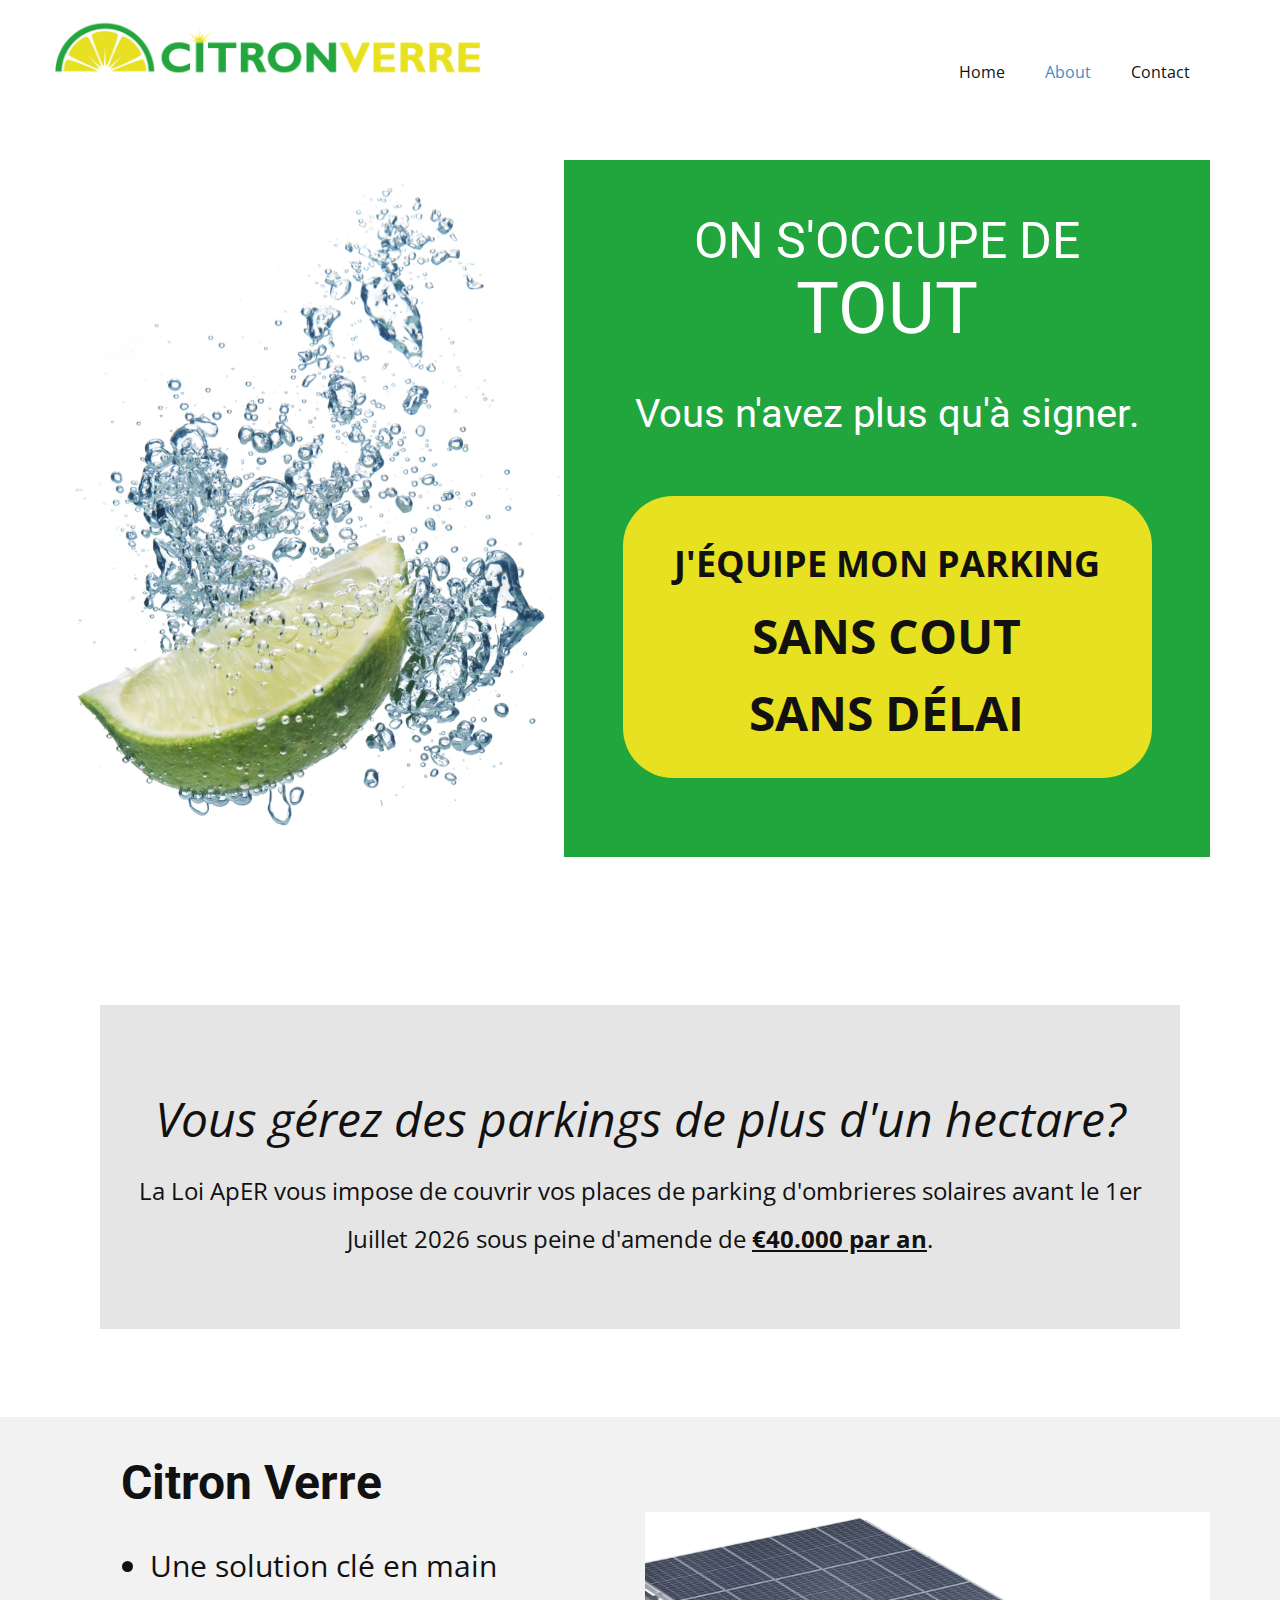
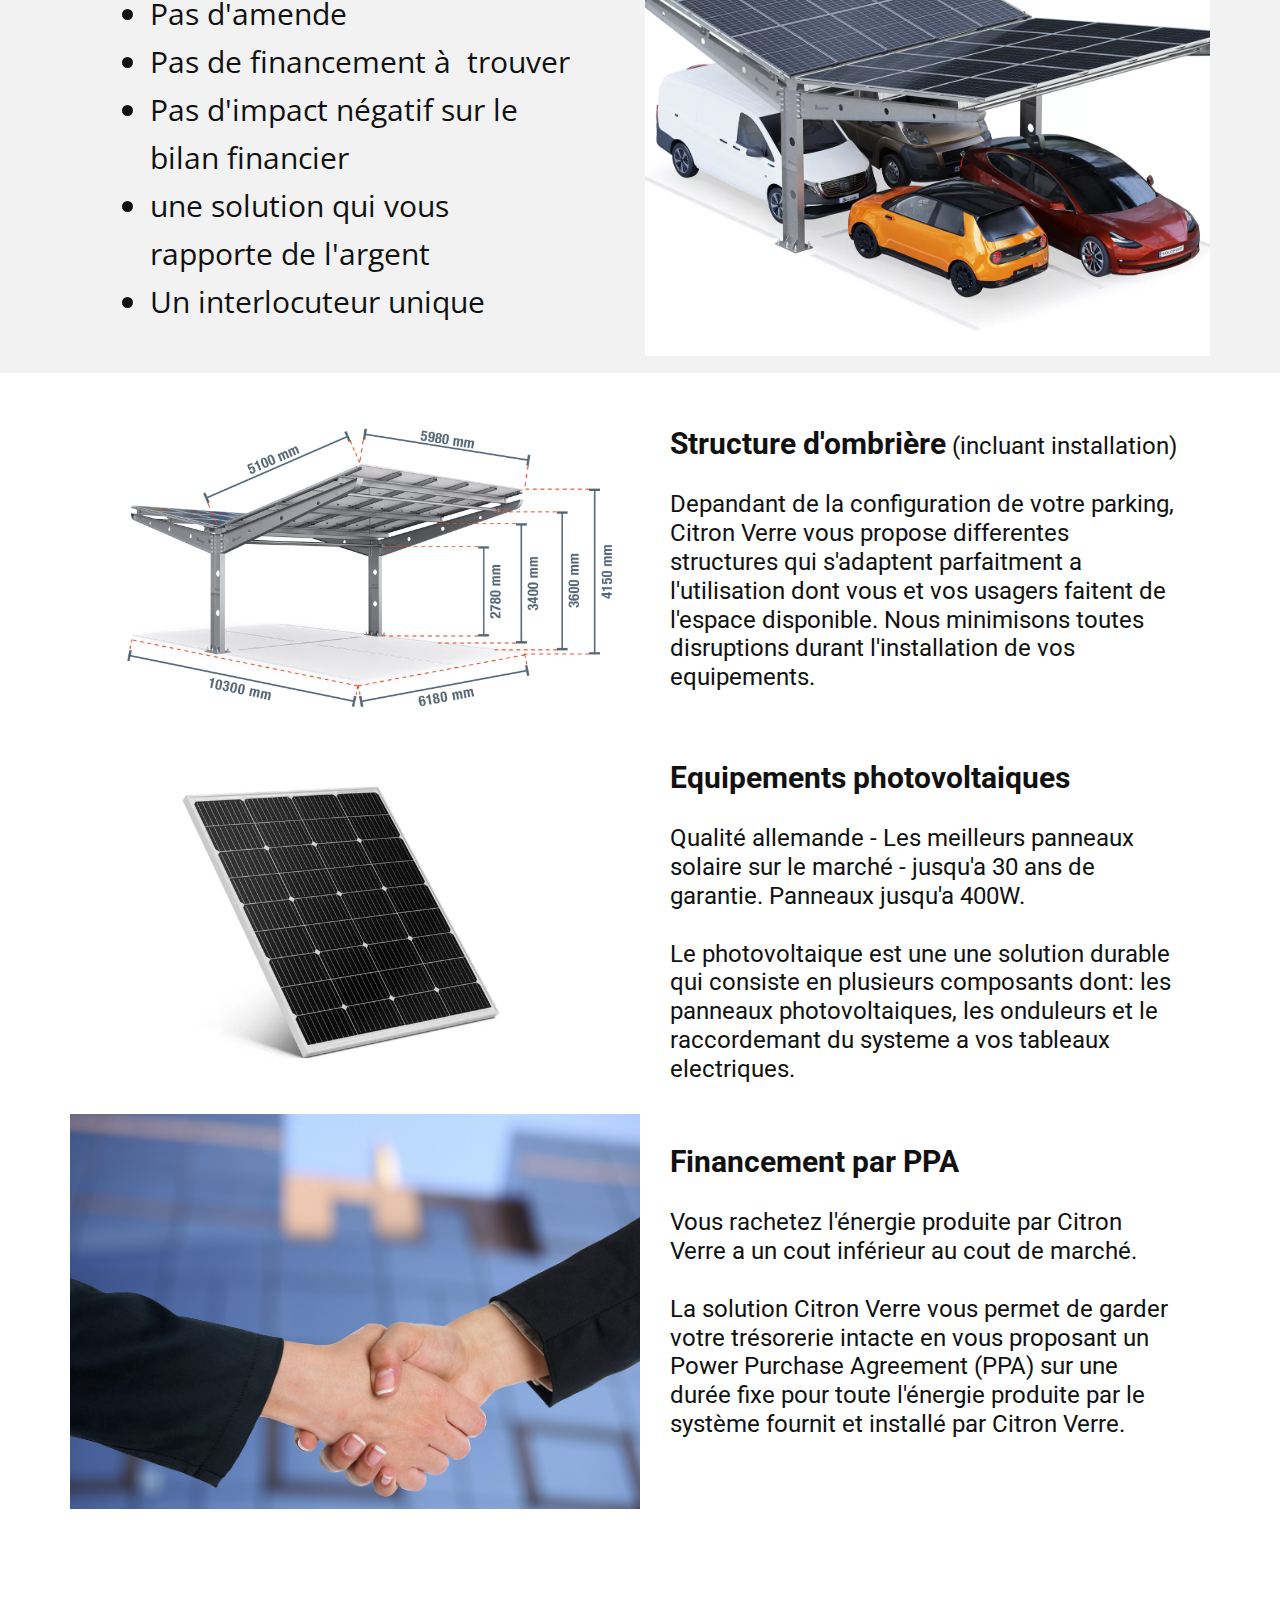
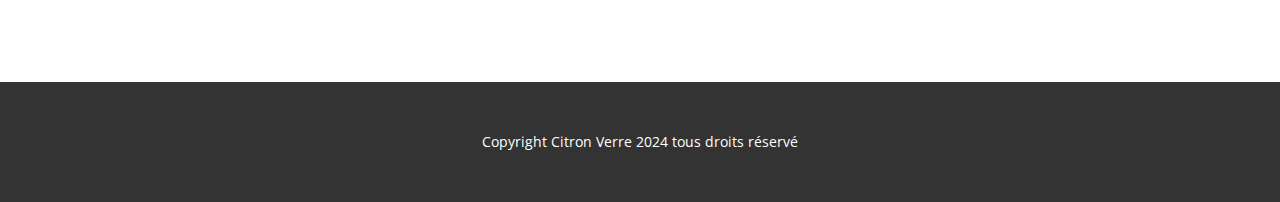
==== About.html @ 83e8ad64 "Add nicepage website" ====
<!DOCTYPE html>
<html style="font-size: 16px;" lang="en"><head>
    <meta name="viewport" content="width=device-width, initial-scale=1.0">
    <meta charset="utf-8">
    <meta name="keywords" content="ON S&amp;apos;OCCUPE DE TOUT​&nbsp; &nbsp; &nbsp;Vous n&amp;apos;avez plus qu&amp;apos;à signer.">
    <meta name="description" content="">
    <title>About</title>
    <link rel="stylesheet" href="nicepage.css" media="screen">
<link rel="stylesheet" href="About.css" media="screen">
    <script class="u-script" type="text/javascript" src="jquery.js" defer=""></script>
    <script class="u-script" type="text/javascript" src="nicepage.js" defer=""></script>
    <meta name="generator" content="Nicepage 6.7.6, nicepage.com">
    <link id="u-theme-google-font" rel="stylesheet" href="https://fonts.googleapis.com/css?family=Roboto:100,100i,300,300i,400,400i,500,500i,700,700i,900,900i|Open+Sans:300,300i,400,400i,500,500i,600,600i,700,700i,800,800i">
    
    
    
    
    
    
    <script type="application/ld+json">{
		"@context": "http://schema.org",
		"@type": "Organization",
		"name": "",
		"logo": "images/CitronVerreLogo-IMAGE.png"
}</script>
    <meta name="theme-color" content="#478ac9">
    <meta property="og:title" content="About">
    <meta property="og:type" content="website">
  <meta data-intl-tel-input-cdn-path="intlTelInput/"></head>
  <body data-path-to-root="./" data-include-products="false" class="u-body u-xl-mode" data-lang="en"><header class="u-clearfix u-header u-header" id="sec-896a"><div class="u-clearfix u-sheet u-sheet-1">
        <a href="https://citronverre.com" class="u-image u-logo u-image-1" data-image-width="3882" data-image-height="771">
          <img src="images/CitronVerreLogo-IMAGE.png" class="u-logo-image u-logo-image-1">
        </a>
        <nav class="u-menu u-menu-dropdown u-offcanvas u-menu-1">
          <div class="menu-collapse" style="font-size: 1rem; letter-spacing: 0px;">
            <a class="u-button-style u-custom-left-right-menu-spacing u-custom-padding-bottom u-custom-top-bottom-menu-spacing u-nav-link u-text-active-palette-1-base u-text-hover-palette-2-base" href="#">
              <svg class="u-svg-link" viewBox="0 0 24 24"><use xmlns:xlink="http://www.w3.org/1999/xlink" xlink:href="#menu-hamburger"></use></svg>
              <svg class="u-svg-content" version="1.1" id="menu-hamburger" viewBox="0 0 16 16" x="0px" y="0px" xmlns:xlink="http://www.w3.org/1999/xlink" xmlns="http://www.w3.org/2000/svg"><g><rect y="1" width="16" height="2"></rect><rect y="7" width="16" height="2"></rect><rect y="13" width="16" height="2"></rect>
</g></svg>
            </a>
          </div>
          <div class="u-nav-container">
            <ul class="u-nav u-unstyled u-nav-1"><li class="u-nav-item"><a class="u-button-style u-nav-link u-text-active-palette-1-base u-text-hover-palette-2-base" href="Home.html" style="padding: 10px 20px;">Home</a>
</li><li class="u-nav-item"><a class="u-button-style u-nav-link u-text-active-palette-1-base u-text-hover-palette-2-base" href="About.html" style="padding: 10px 20px;">About</a>
</li><li class="u-nav-item"><a class="u-button-style u-nav-link u-text-active-palette-1-base u-text-hover-palette-2-base" href="Contact.html" style="padding: 10px 20px;">Contact</a>
</li></ul>
          </div>
          <div class="u-nav-container-collapse">
            <div class="u-black u-container-style u-inner-container-layout u-opacity u-opacity-95 u-sidenav">
              <div class="u-inner-container-layout u-sidenav-overflow">
                <div class="u-menu-close"></div>
                <ul class="u-align-center u-nav u-popupmenu-items u-unstyled u-nav-2"><li class="u-nav-item"><a class="u-button-style u-nav-link" href="Home.html">Home</a>
</li><li class="u-nav-item"><a class="u-button-style u-nav-link" href="About.html">About</a>
</li><li class="u-nav-item"><a class="u-button-style u-nav-link" href="Contact.html">Contact</a>
</li></ul>
              </div>
            </div>
            <div class="u-black u-menu-overlay u-opacity u-opacity-70"></div>
          </div>
        </nav>
      </div></header>
    <section class="u-align-center u-clearfix u-container-align-center u-section-1" id="sec-14c2">
      <div class="u-clearfix u-sheet u-valign-middle u-sheet-1">
        <div class="data-layout-selected u-clearfix u-expanded-width u-gutter-0 u-layout-wrap u-layout-wrap-1">
          <div class="u-layout" style="">
            <div class="u-layout-row" style="">
              <div class="u-align-left u-container-style u-image u-layout-cell u-left-cell u-size-26 u-size-xs-60 u-image-1" src="" data-image-width="900" data-image-height="1125">
                <div class="u-container-layout u-valign-middle u-container-layout-1" src=""></div>
              </div>
              <div class="u-align-center u-container-style u-custom-color-3 u-layout-cell u-right-cell u-size-34 u-size-xs-60 u-layout-cell-2">
                <div class="u-container-layout u-container-layout-2">
                  <h2 class="u-text u-text-default u-text-1">
                    <span style="font-size: 3.125rem;">ON S'OCCUPE DE <span style="font-size: 4.5rem;">TOUT</span>
                    </span>
                    <br>
                    <span style="font-size: 1.125rem;"> &nbsp; <span style="font-size: 0.625rem;">&nbsp; &nbsp;</span>
                    </span>
                    <span style="font-size: 0.625rem;">
                      <br>
                    </span>Vous n'avez plus qu'à signer.
                  </h2>
                  <a href="Contact.html" class="u-align-center u-border-none u-btn u-btn-round u-button-style u-custom-color-4 u-radius u-btn-1">
                    <span style="font-size: 2.25rem;">J'équipe mon parking</span>
                    <br>sans cout<br>SANS D<span style="font-size: 3rem;">é</span>LAI
                  </a>
                </div>
              </div>
            </div>
          </div>
        </div>
      </div>
    </section>
    <section class="u-clearfix u-section-2" id="sec-456b">
      <div class="u-clearfix u-sheet u-sheet-1">
        <div class="u-container-align-center u-container-style u-grey-10 u-group u-group-1">
          <div class="u-container-layout u-valign-middle u-container-layout-1">
            <p class="u-align-center u-text u-text-default u-text-1">
              <span style="font-style: italic; font-size: 3rem;">Vous gérez des parkings de plus d'un hectare?</span>
              <br>
              <span style="font-size: 1.5rem;">La Loi ApER vous impose de couvrir vos places de parking d'ombrieres solaires avant le 1er Juillet 2026 sous peine d'amende de <span style="font-weight: 700; text-decoration: underline !important;">€40.000 par an</span>.
              </span>
            </p>
          </div>
        </div>
      </div>
    </section>
    <section class="u-clearfix u-grey-5 u-section-3" id="sec-57a4">
      <div class="u-clearfix u-sheet u-sheet-1">
        <h3 class="u-text u-text-default u-text-1">Citron Verre </h3>
        <div class="data-layout-selected u-clearfix u-expanded-width u-gutter-10 u-layout-wrap u-layout-wrap-1">
          <div class="u-layout" style="">
            <div class="u-layout-row" style="">
              <div class="u-container-style u-layout-cell u-left-cell u-size-30 u-size-xs-60 u-layout-cell-1" src="">
                <div class="u-container-layout u-container-layout-1">
                  <ul class="u-text u-text-default u-text-2">
                    <li>Une solution clé&nbsp;en main</li>
                    <li>Pas d'amende</li>
                    <li>Pas de financement à&nbsp;&nbsp;trouver</li>
                    <li>Pas d'impact négatif sur le bilan financier</li>
                    <li>une solution qui vous rapporte de l'argent</li>
                    <li>Un interlocuteur unique</li>
                  </ul>
                </div>
              </div>
              <div class="u-align-center u-container-style u-image u-layout-cell u-right-cell u-size-30 u-size-xs-60 u-image-1" src="" data-image-width="1600" data-image-height="1100">
                <div class="u-container-layout u-valign-middle u-container-layout-2" src=""></div>
              </div>
            </div>
          </div>
        </div>
      </div>
    </section>
    <section class="u-clearfix u-section-4" id="sec-501d">
      <div class="u-clearfix u-sheet u-sheet-1">
        <div class="data-layout-selected u-clearfix u-expanded-width u-gutter-0 u-layout-wrap u-layout-wrap-1">
          <div class="u-layout">
            <div class="u-layout-col">
              <div class="u-size-20">
                <div class="u-layout-row">
                  <div class="u-container-style u-layout-cell u-size-30 u-layout-cell-1">
                    <div class="u-container-layout u-valign-middle u-container-layout-1">
                      <img class="u-image u-image-contain u-image-default u-image-1" src="images/Ombriere-tech.webp" alt="" data-image-width="1600" data-image-height="1100">
                    </div>
                  </div>
                  <div class="u-container-style u-layout-cell u-size-30 u-layout-cell-2">
                    <div class="u-container-layout u-container-layout-2">
                      <h4 class="u-text u-text-default u-text-1">
                        <span style="font-weight: 700; font-size: 1.875rem;">Structure d'ombrière</span> (incluant installation)<br>
                        <br>Depandant de la configuration de votre parking, Citron Verre vous propose differentes structures qui s'adaptent parfaitment a l'utilisation dont vous et vos usagers faitent de l'espace disponible. Nous minimisons toutes disruptions durant l'installation de vos equipements. 
                      </h4>
                    </div>
                  </div>
                </div>
              </div>
              <div class="u-size-20">
                <div class="u-layout-row">
                  <div class="u-container-style u-layout-cell u-size-30 u-layout-cell-3">
                    <div class="u-container-layout u-valign-middle u-container-layout-3">
                      <img class="u-image u-image-contain u-image-default u-preserve-proportions u-image-2" src="images/Panneausolaire1.webp" alt="" data-image-width="650" data-image-height="650">
                    </div>
                  </div>
                  <div class="u-container-style u-layout-cell u-size-30 u-layout-cell-4">
                    <div class="u-container-layout u-container-layout-4">
                      <h4 class="u-text u-text-default u-text-2">
                        <span style="font-weight: 700; font-size: 1.875rem;">E</span>
                        <span style="font-weight: 700; font-size: 1.875rem;">quipements photovoltaiques</span>
                        <br>
                        <br>Qualité allemande - Les meilleurs panneaux solaire sur le marché - jusqu'a 30 ans de garantie. Panneaux jusqu'a 400W.<br>
                        <br>Le photovoltaique est une une solution durable qui consiste en plusieurs composants ​dont: les panneaux photovoltaiques, les onduleurs et le raccordemant du systeme a vos tableaux electriques.
                      </h4>
                    </div>
                  </div>
                </div>
              </div>
              <div class="u-size-20">
                <div class="u-layout-row">
                  <div class="u-container-style u-image u-layout-cell u-size-30 u-image-3" data-image-width="1280" data-image-height="961">
                    <div class="u-container-layout u-container-layout-5"></div>
                  </div>
                  <div class="u-container-style u-layout-cell u-size-30 u-layout-cell-6">
                    <div class="u-container-layout u-container-layout-6">
                      <h4 class="u-text u-text-default u-text-3">
                        <span style="font-weight: 700; font-size: 1.875rem;">Financement par PPA</span>
                        <br>
                        <br>Vous rachetez l'énergie produite par Citron Verre a un cout inférieur au cout de marché.<br>
                        <br>La solution Citron Verre vous permet de garder votre trésorerie intacte en vous proposant un Power Purchase Agreement (PPA) sur une durée fixe pour toute l'énergie produite par le système fournit et installé&nbsp;par Citron Verre.
                      </h4>
                    </div>
                  </div>
                </div>
              </div>
            </div>
          </div>
        </div>
      </div>
    </section>
    
    
    
    <footer class="u-align-center u-clearfix u-footer u-grey-80 u-footer" id="sec-2d9e"><div class="u-clearfix u-sheet u-sheet-1">
        <p class="u-small-text u-text u-text-variant u-text-1">Copyright Citron Verre 2024 tous droits réservé</p>
      </div></footer>
  
</body></html>
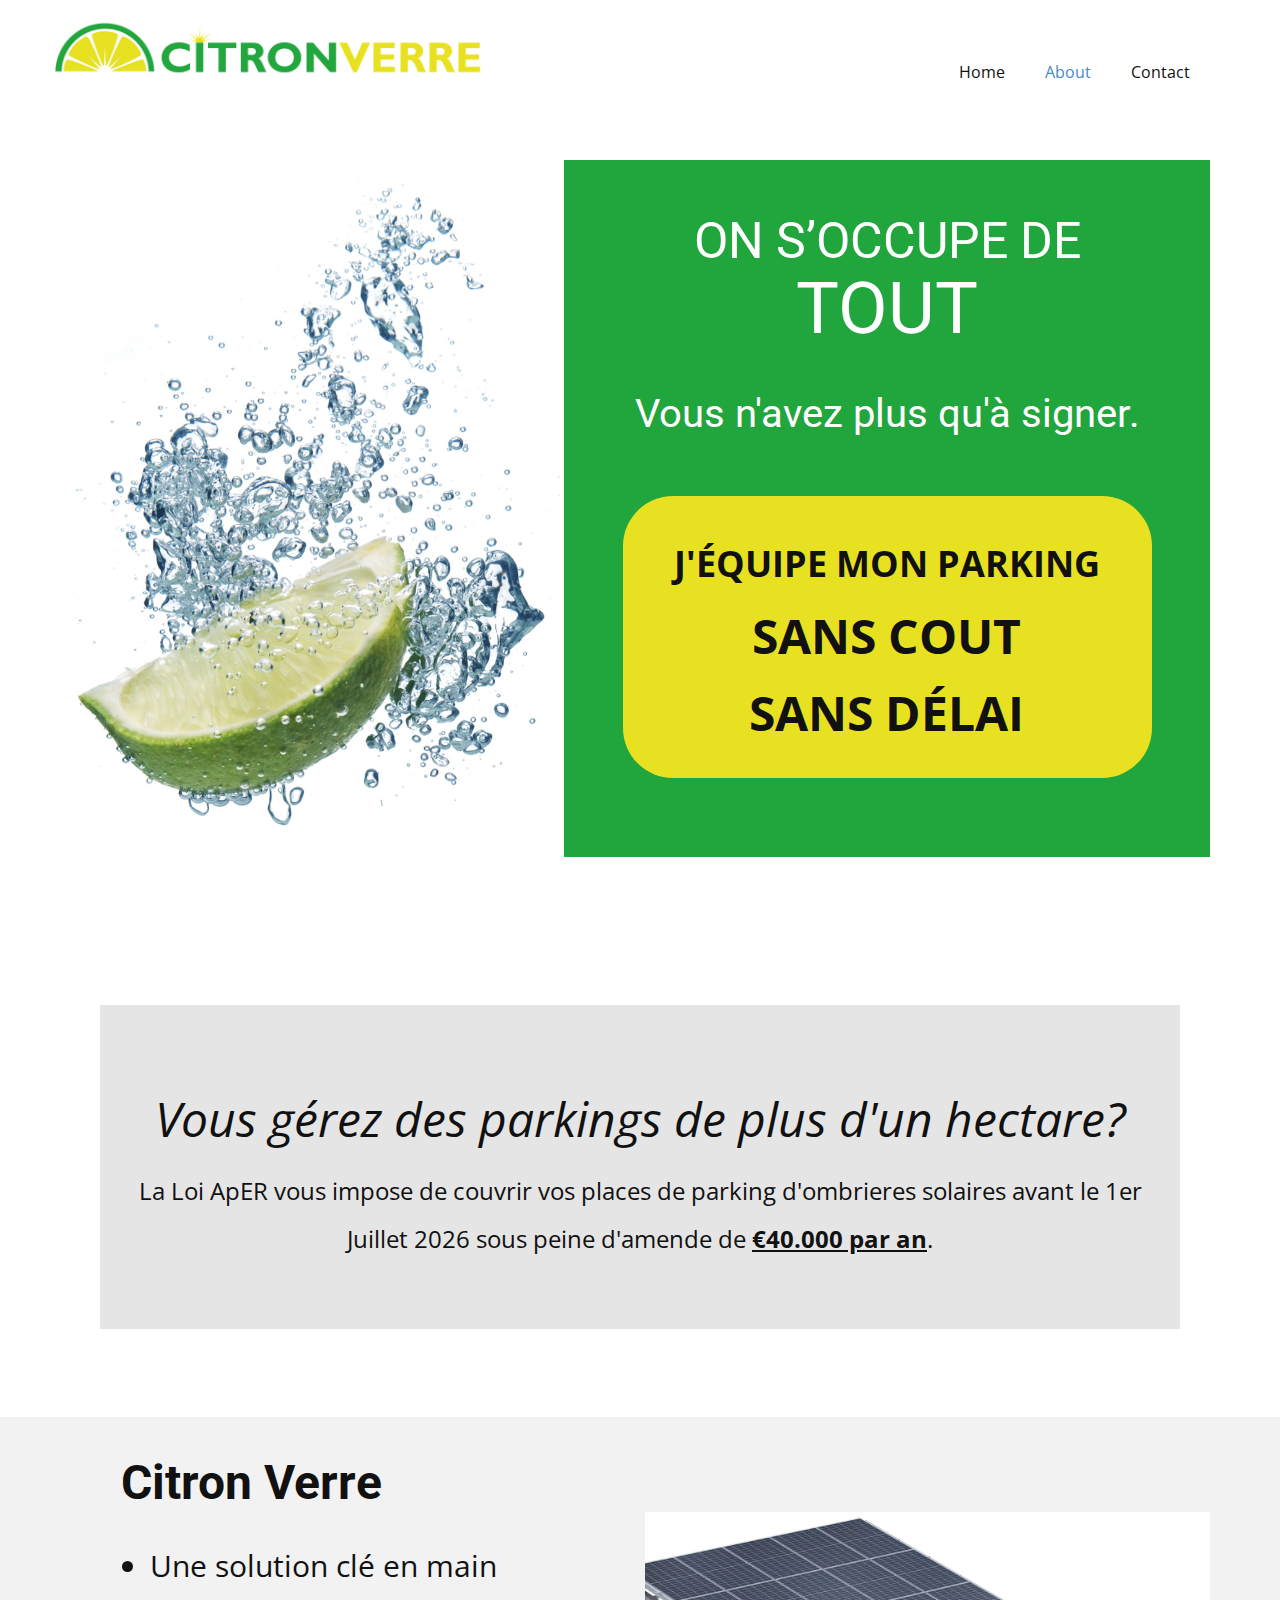
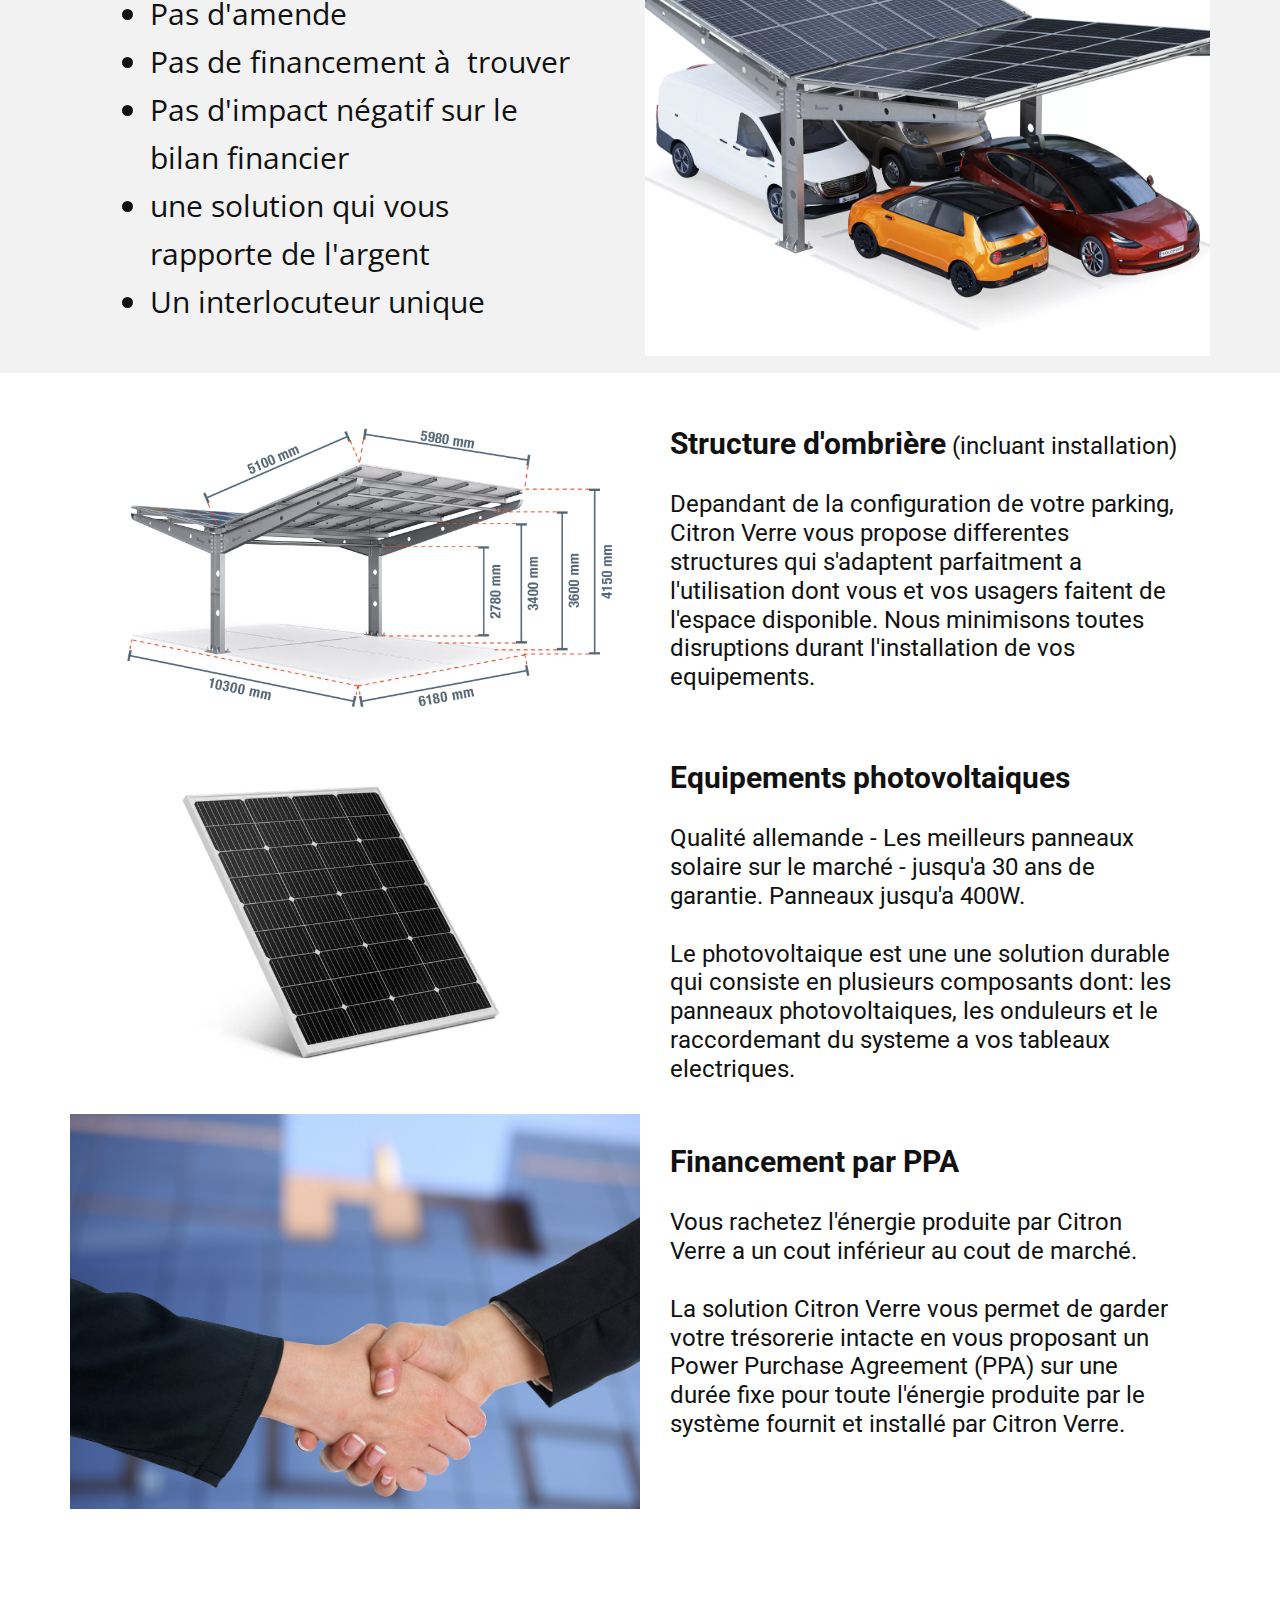
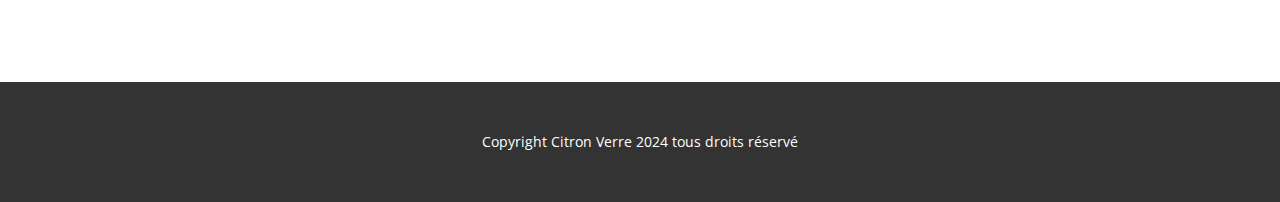
==== commit c436e71f: "Correct typo" ====
--- a/About.html
+++ b/About.html
@@ -70,7 +70,7 @@
               <div class="u-align-center u-container-style u-custom-color-3 u-layout-cell u-right-cell u-size-34 u-size-xs-60 u-layout-cell-2">
                 <div class="u-container-layout u-container-layout-2">
                   <h2 class="u-text u-text-default u-text-1">
-                    <span style="font-size: 3.125rem;">ON S'OCCUPE DE <span style="font-size: 4.5rem;">TOUT</span>
+                    <span style="font-size: 3.125rem;">ON S’OCCUPE DE <span style="font-size: 4.5rem;">TOUT</span>
                     </span>
                     <br>
                     <span style="font-size: 1.125rem;"> &nbsp; <span style="font-size: 0.625rem;">&nbsp; &nbsp;</span>
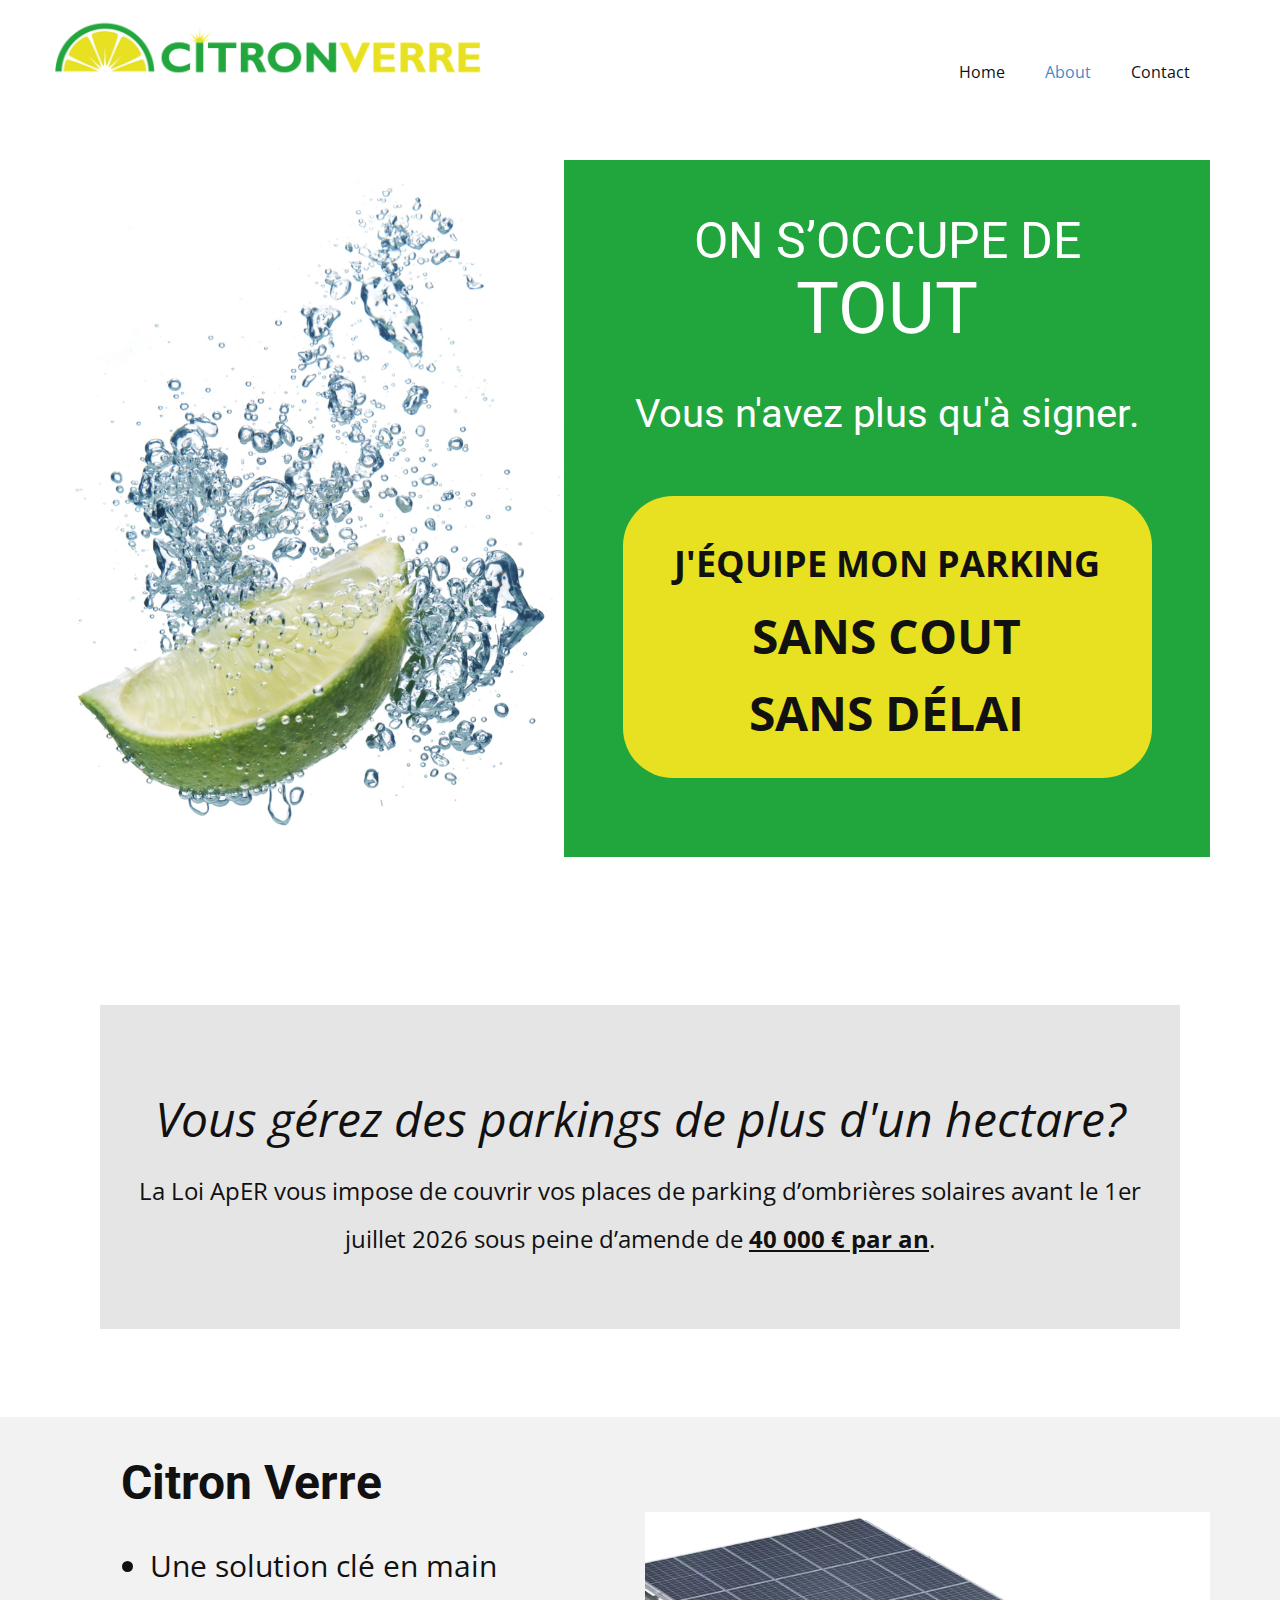
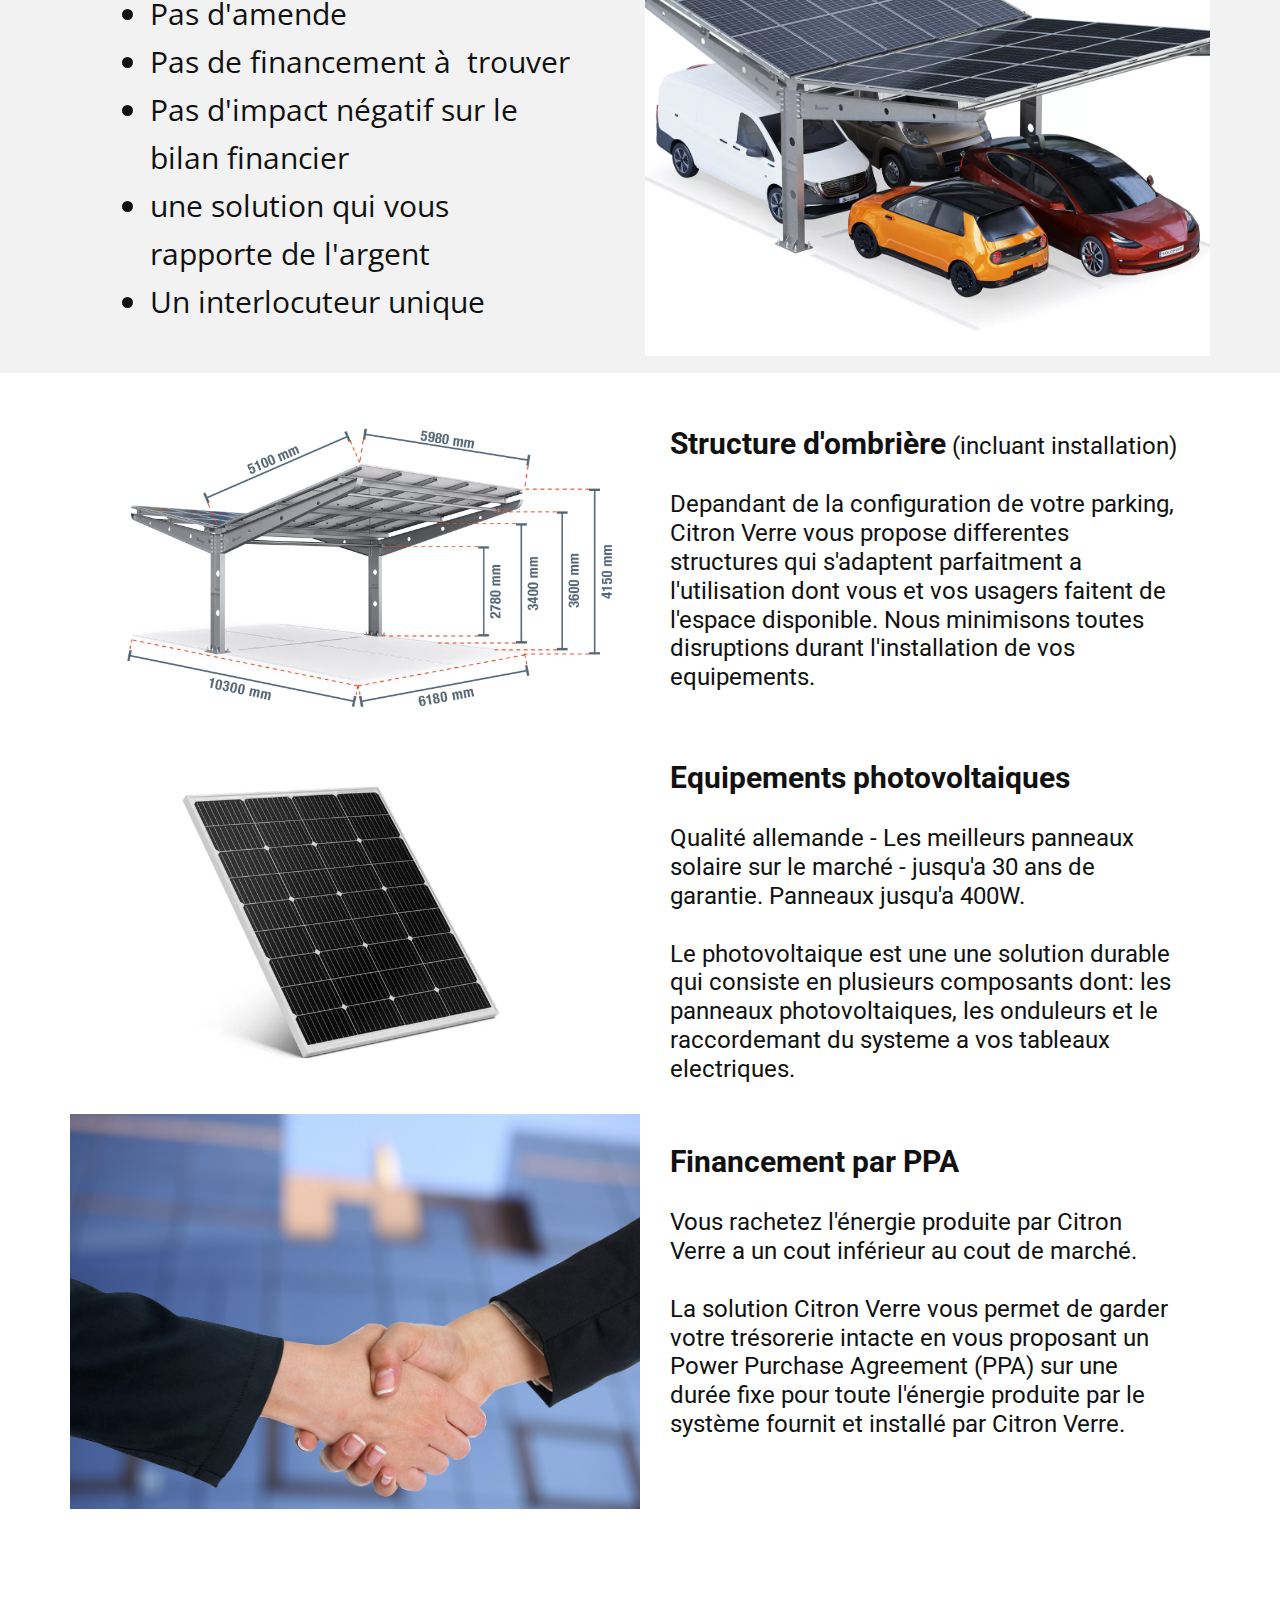
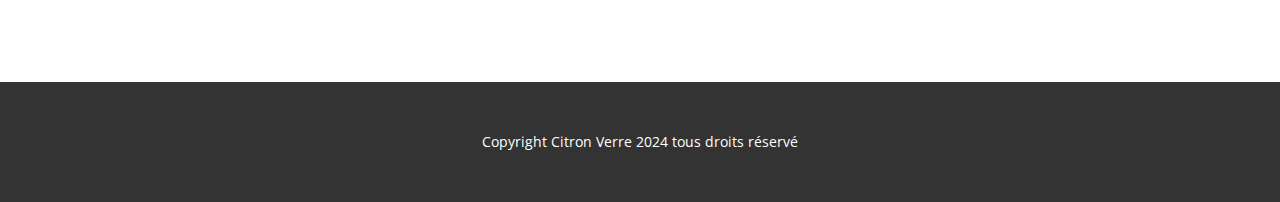
==== commit 0a6d5273: "Typo" ====
--- a/About.html
+++ b/About.html
@@ -97,7 +97,7 @@
             <p class="u-align-center u-text u-text-default u-text-1">
               <span style="font-style: italic; font-size: 3rem;">Vous gérez des parkings de plus d'un hectare?</span>
               <br>
-              <span style="font-size: 1.5rem;">La Loi ApER vous impose de couvrir vos places de parking d'ombrieres solaires avant le 1er Juillet 2026 sous peine d'amende de <span style="font-weight: 700; text-decoration: underline !important;">€40.000 par an</span>.
+              <span style="font-size: 1.5rem;">La Loi ApER vous impose de couvrir vos places de parking d’ombrières solaires avant le 1er juillet 2026 sous peine d’amende de <span style="font-weight: 700; text-decoration: underline !important;">40 000 € par an</span>.
               </span>
             </p>
           </div>
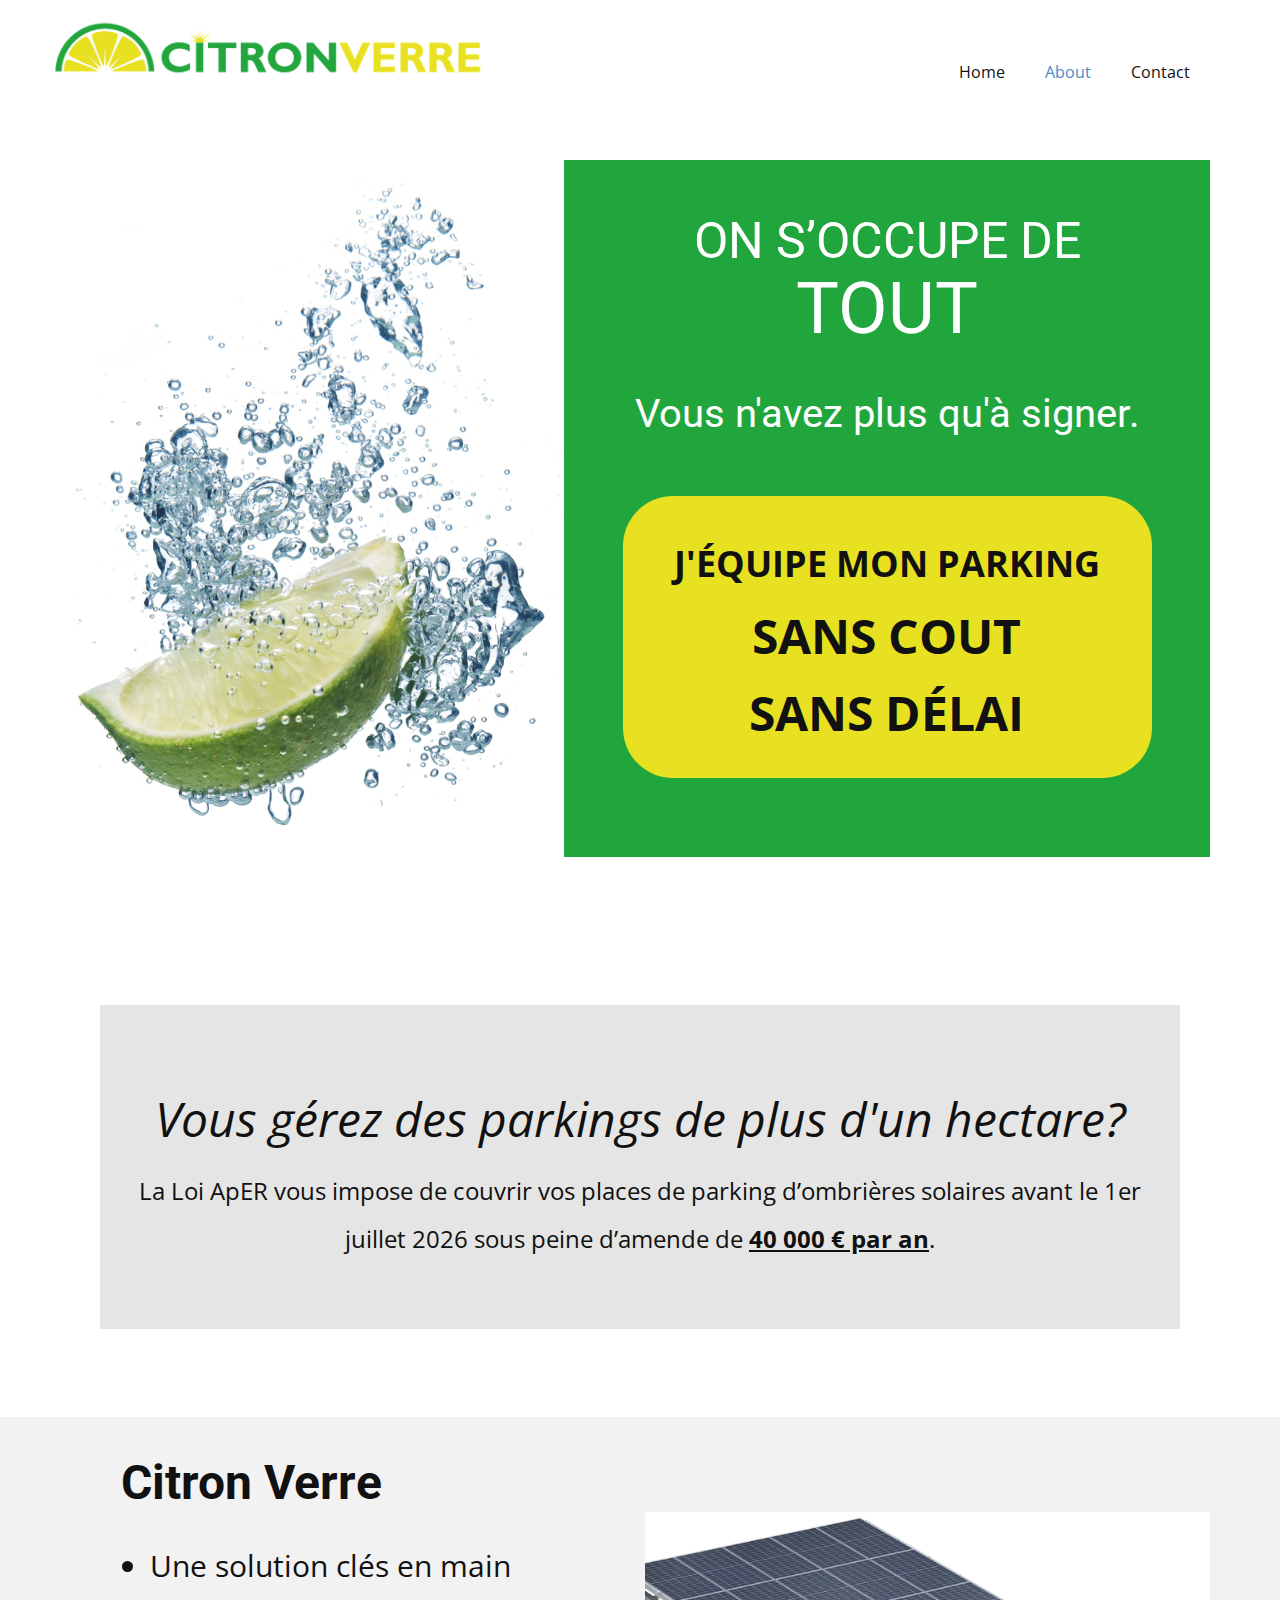
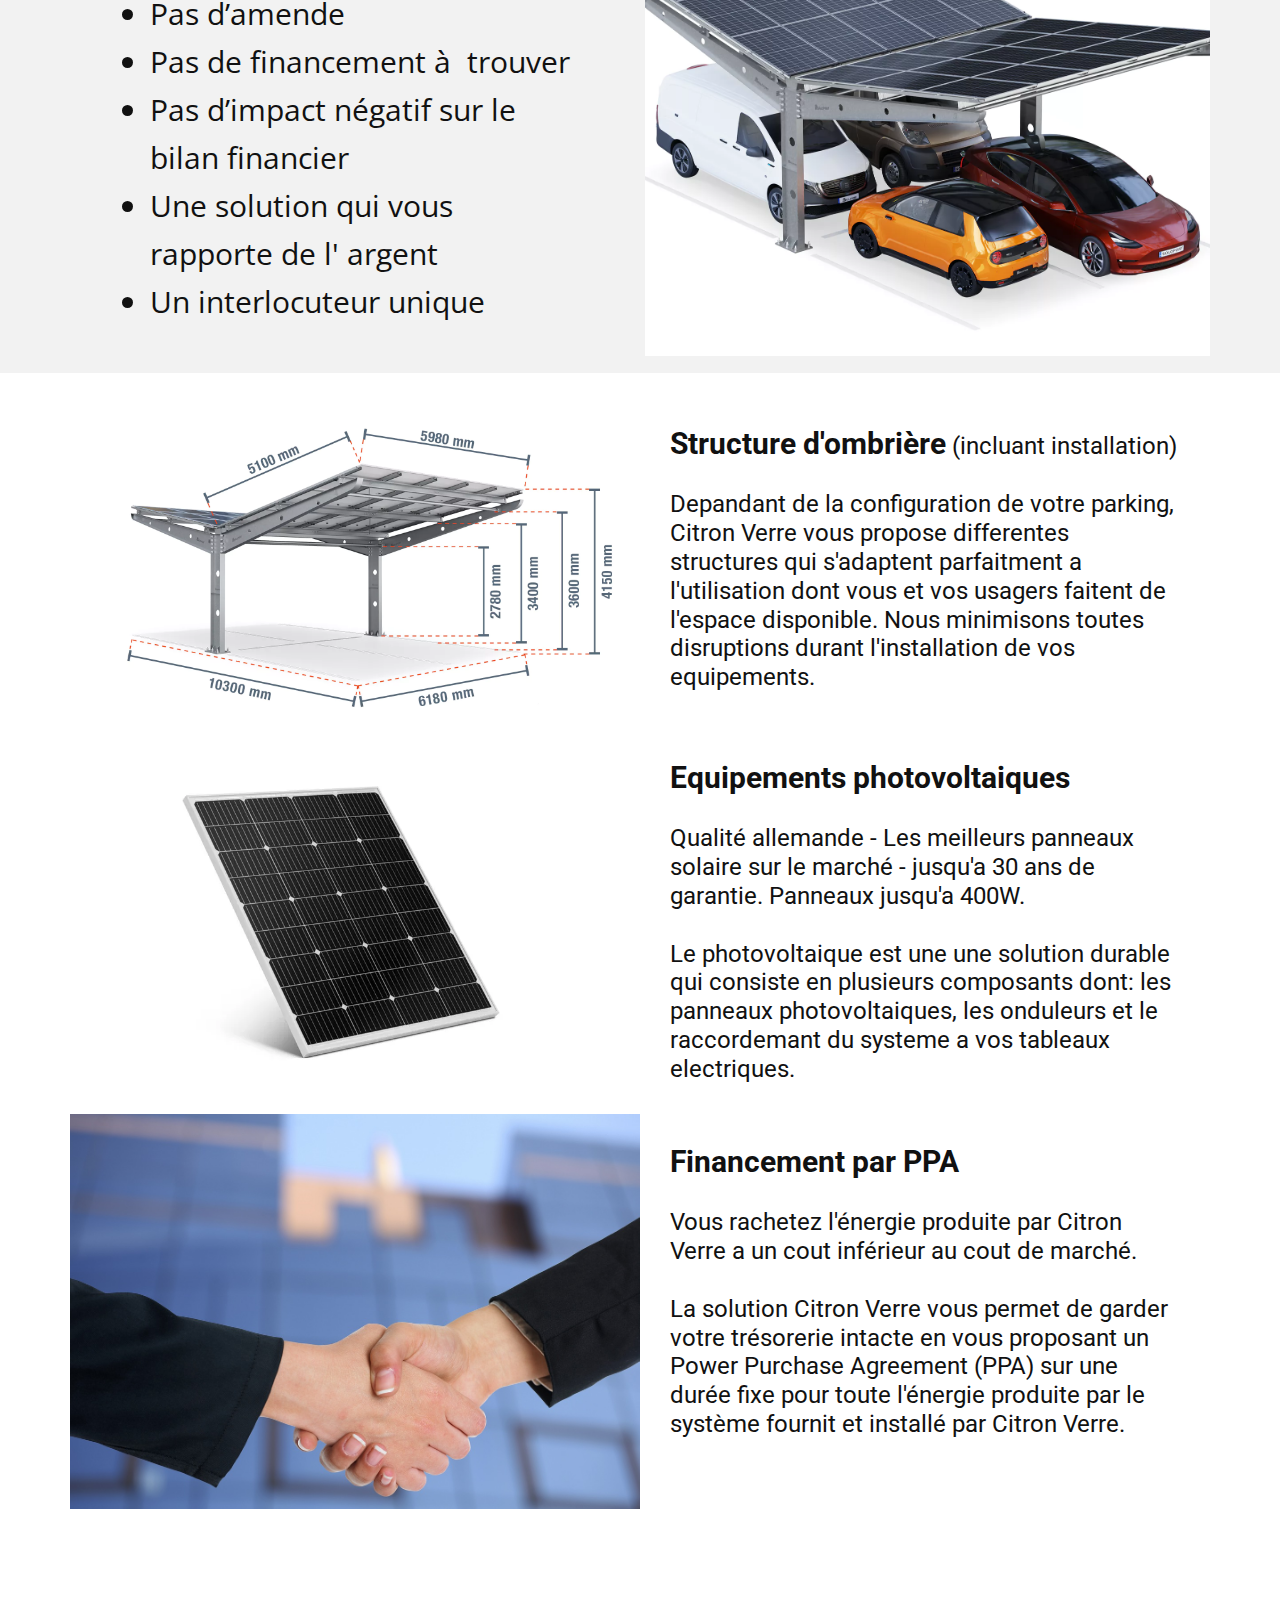
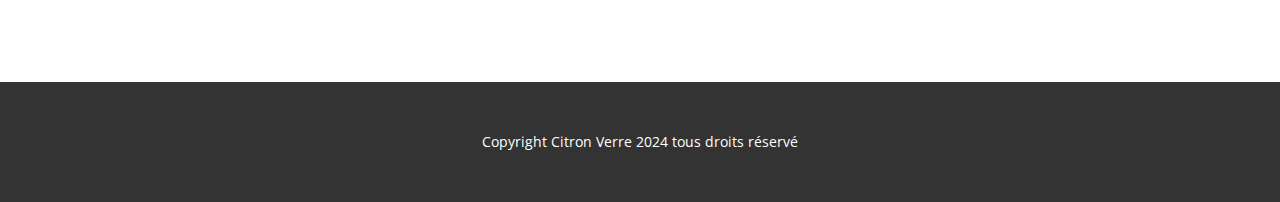
==== commit d33a293d: "Typo" ====
--- a/About.html
+++ b/About.html
@@ -113,11 +113,11 @@
               <div class="u-container-style u-layout-cell u-left-cell u-size-30 u-size-xs-60 u-layout-cell-1" src="">
                 <div class="u-container-layout u-container-layout-1">
                   <ul class="u-text u-text-default u-text-2">
-                    <li>Une solution clé&nbsp;en main</li>
-                    <li>Pas d'amende</li>
+                    <li>Une solution clés&nbsp;en main</li>
+                    <li>Pas d’amende</li>
                     <li>Pas de financement à&nbsp;&nbsp;trouver</li>
-                    <li>Pas d'impact négatif sur le bilan financier</li>
-                    <li>une solution qui vous rapporte de l'argent</li>
+                    <li>Pas d’impact négatif sur le bilan financier</li>
+                    <li>Une solution qui vous rapporte de l' argent</li>
                     <li>Un interlocuteur unique</li>
                   </ul>
                 </div>
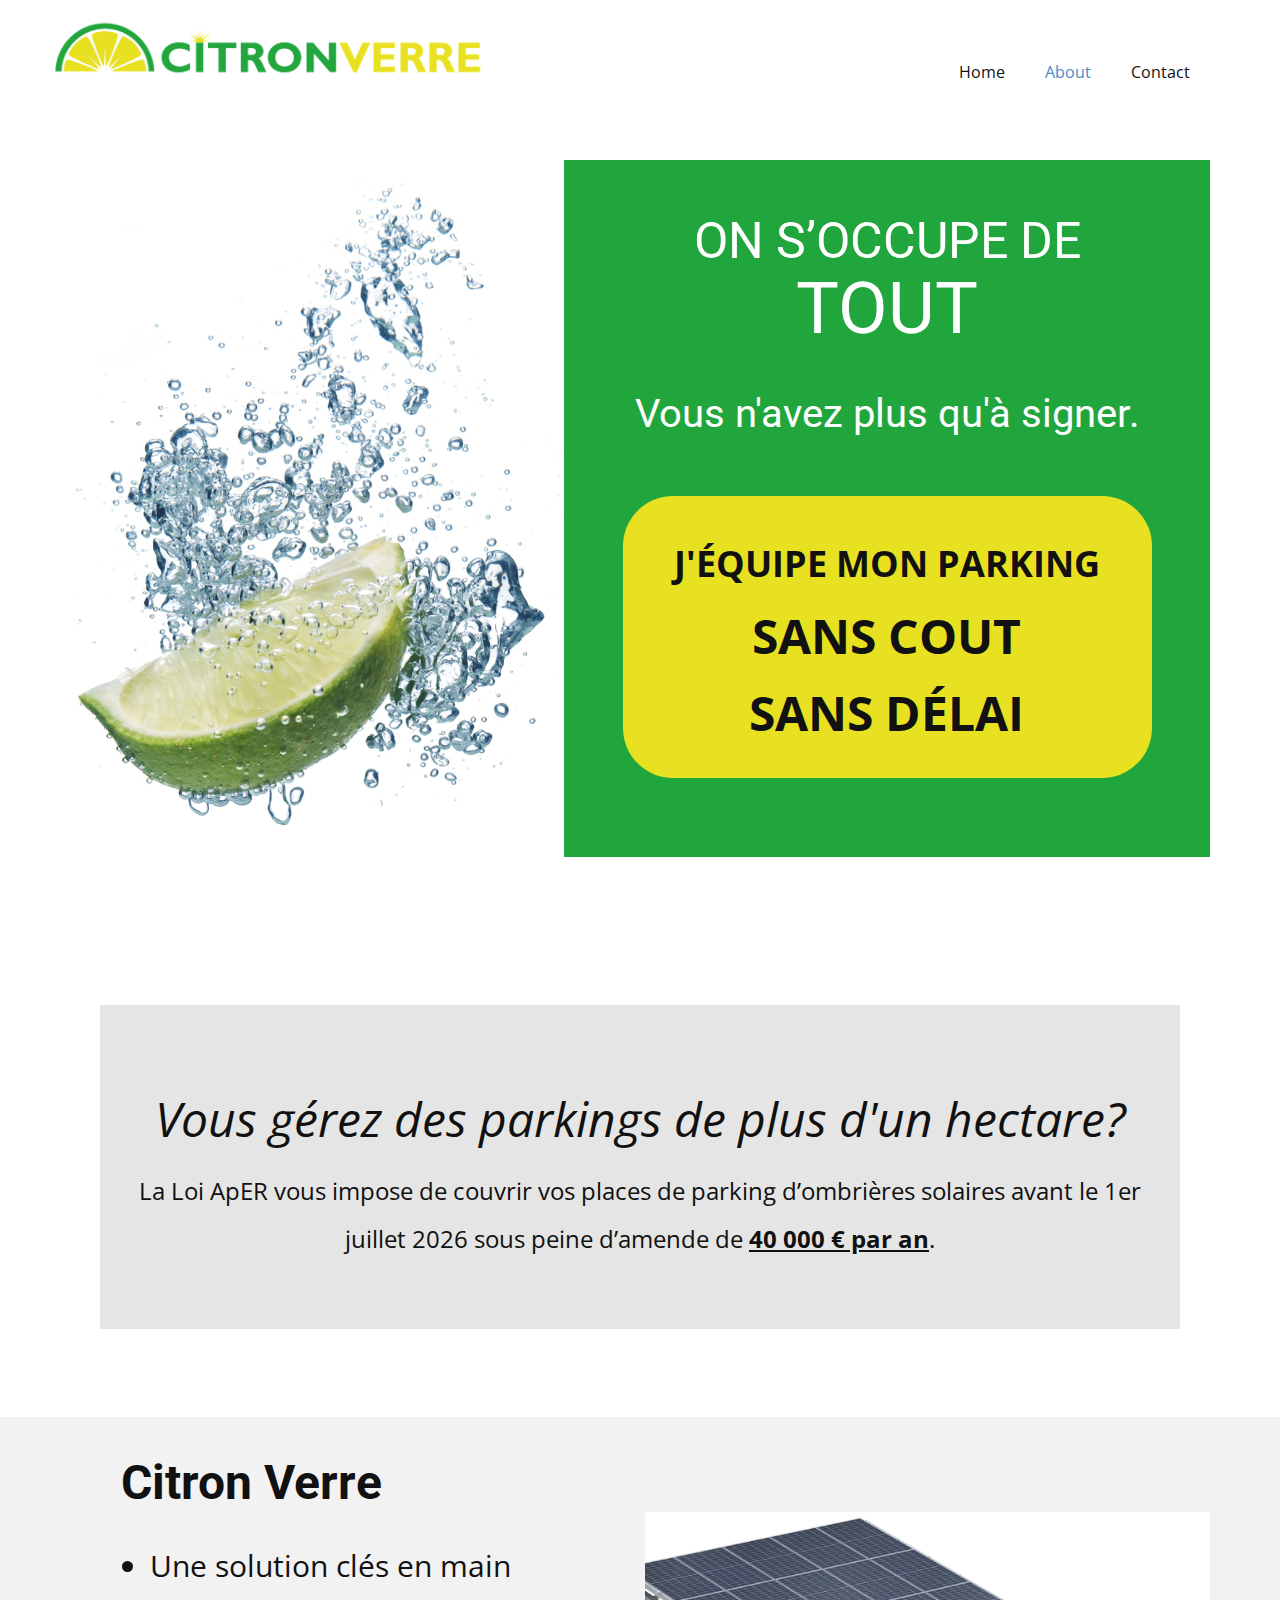
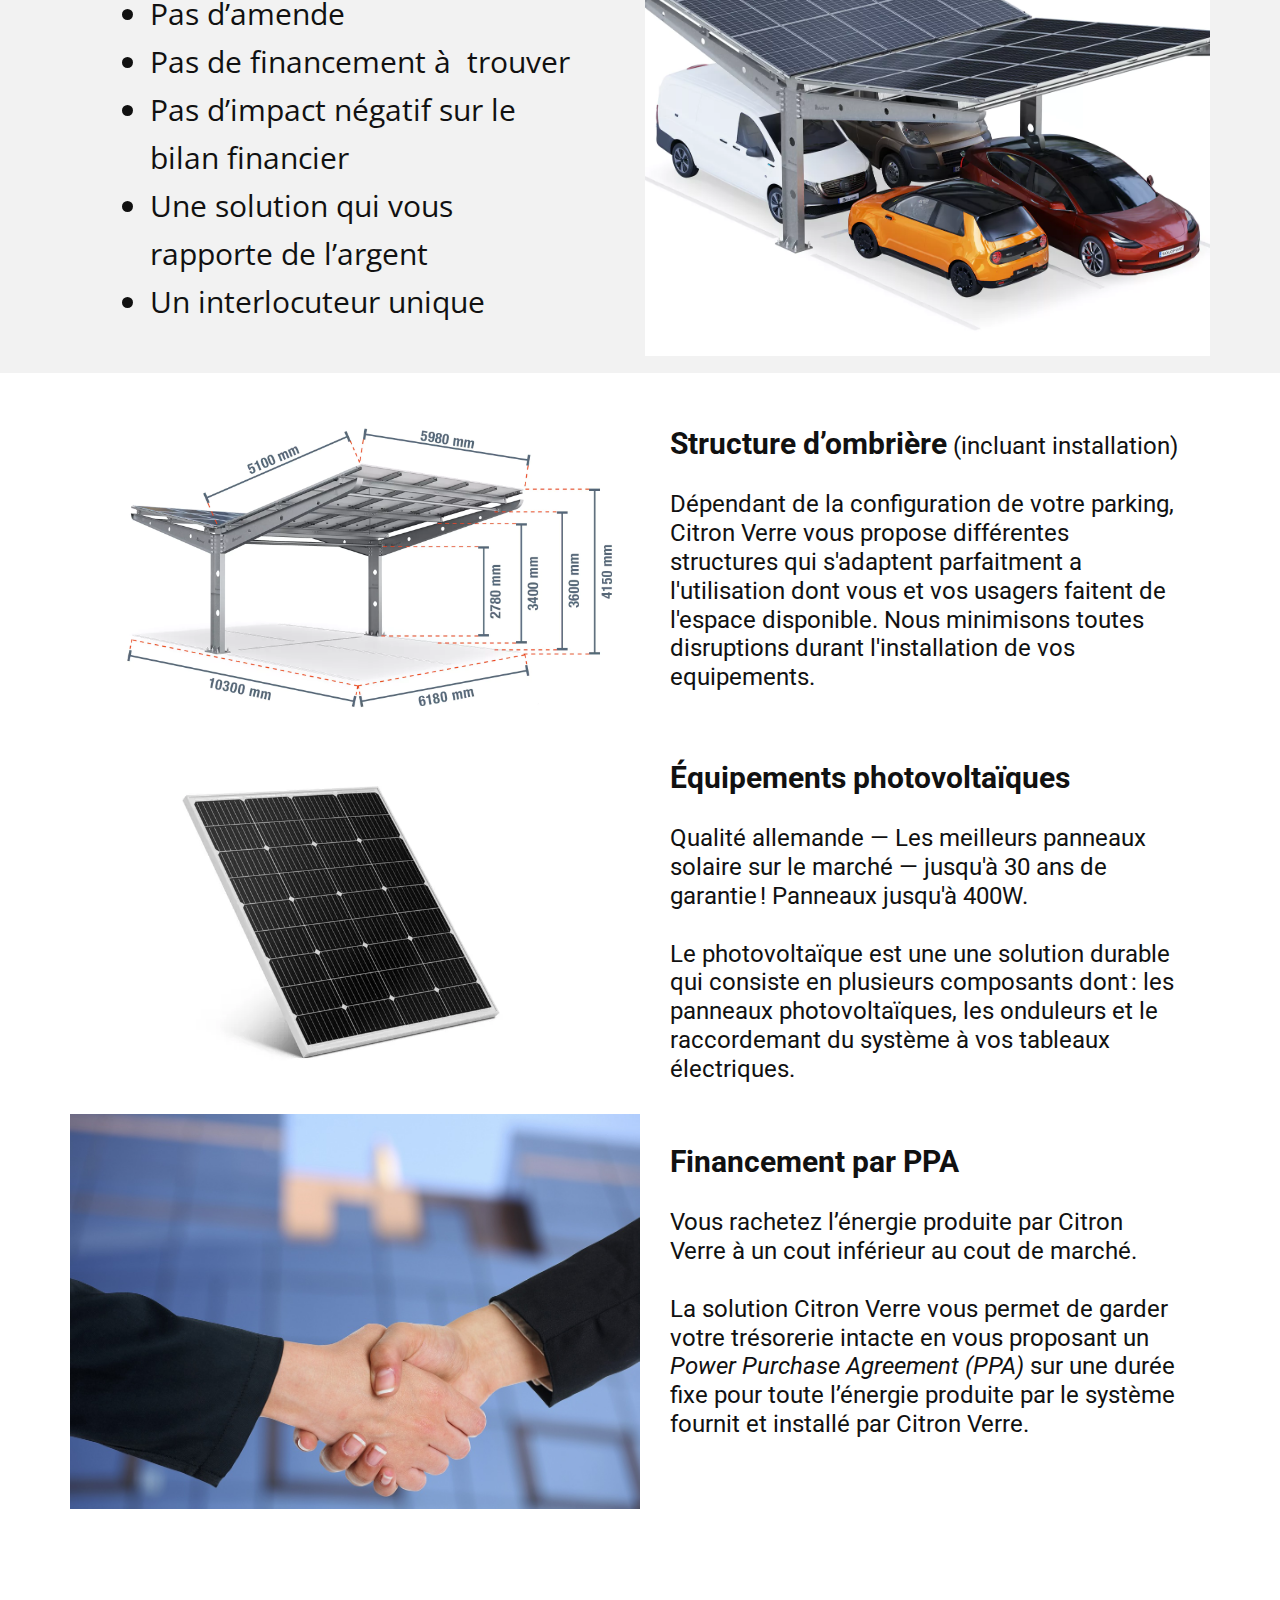
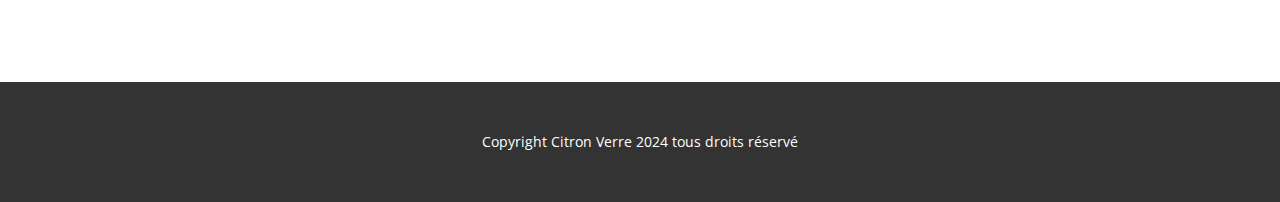
==== commit 732c4ad4: "Typo" ====
--- a/About.html
+++ b/About.html
@@ -117,7 +117,7 @@
                     <li>Pas d’amende</li>
                     <li>Pas de financement à&nbsp;&nbsp;trouver</li>
                     <li>Pas d’impact négatif sur le bilan financier</li>
-                    <li>Une solution qui vous rapporte de l' argent</li>
+                    <li>Une solution qui vous rapporte de l’argent</li>
                     <li>Un interlocuteur unique</li>
                   </ul>
                 </div>
@@ -145,8 +145,8 @@
                   <div class="u-container-style u-layout-cell u-size-30 u-layout-cell-2">
                     <div class="u-container-layout u-container-layout-2">
                       <h4 class="u-text u-text-default u-text-1">
-                        <span style="font-weight: 700; font-size: 1.875rem;">Structure d'ombrière</span> (incluant installation)<br>
-                        <br>Depandant de la configuration de votre parking, Citron Verre vous propose differentes structures qui s'adaptent parfaitment a l'utilisation dont vous et vos usagers faitent de l'espace disponible. Nous minimisons toutes disruptions durant l'installation de vos equipements. 
+                        <span style="font-weight: 700; font-size: 1.875rem;">Structure d’ombrière</span> (incluant installation)<br>
+                        <br>Dépendant de la configuration de votre parking, Citron Verre vous propose différentes structures qui s'adaptent parfaitment a l'utilisation dont vous et vos usagers faitent de l'espace disponible. Nous minimisons toutes disruptions durant l'installation de vos equipements. 
                       </h4>
                     </div>
                   </div>
@@ -162,11 +162,10 @@
                   <div class="u-container-style u-layout-cell u-size-30 u-layout-cell-4">
                     <div class="u-container-layout u-container-layout-4">
                       <h4 class="u-text u-text-default u-text-2">
-                        <span style="font-weight: 700; font-size: 1.875rem;">E</span>
-                        <span style="font-weight: 700; font-size: 1.875rem;">quipements photovoltaiques</span>
+                        <span style="font-weight: 700; font-size: 1.875rem;">Équipements photovoltaïques</span>
                         <br>
-                        <br>Qualité allemande - Les meilleurs panneaux solaire sur le marché - jusqu'a 30 ans de garantie. Panneaux jusqu'a 400W.<br>
-                        <br>Le photovoltaique est une une solution durable qui consiste en plusieurs composants ​dont: les panneaux photovoltaiques, les onduleurs et le raccordemant du systeme a vos tableaux electriques.
+                        <br>Qualité allemande — Les meilleurs panneaux solaire sur le marché — jusqu'à 30 ans de garantie ! Panneaux jusqu'à 400W.<br>
+                        <br>Le photovoltaïque est une une solution durable qui consiste en plusieurs composants ​dont : les panneaux photovoltaïques, les onduleurs et le raccordemant du système à vos tableaux électriques.
                       </h4>
                     </div>
                   </div>
@@ -182,8 +181,8 @@
                       <h4 class="u-text u-text-default u-text-3">
                         <span style="font-weight: 700; font-size: 1.875rem;">Financement par PPA</span>
                         <br>
-                        <br>Vous rachetez l'énergie produite par Citron Verre a un cout inférieur au cout de marché.<br>
-                        <br>La solution Citron Verre vous permet de garder votre trésorerie intacte en vous proposant un Power Purchase Agreement (PPA) sur une durée fixe pour toute l'énergie produite par le système fournit et installé&nbsp;par Citron Verre.
+                        <br>Vous rachetez l’énergie produite par Citron Verre à un cout inférieur au cout de marché.<br>
+                        <br>La solution Citron Verre vous permet de garder votre trésorerie intacte en vous proposant un <i>Power Purchase Agreement (PPA)</i> sur une durée fixe pour toute l’énergie produite par le système fournit et installé&nbsp;par Citron Verre.
                       </h4>
                     </div>
                   </div>
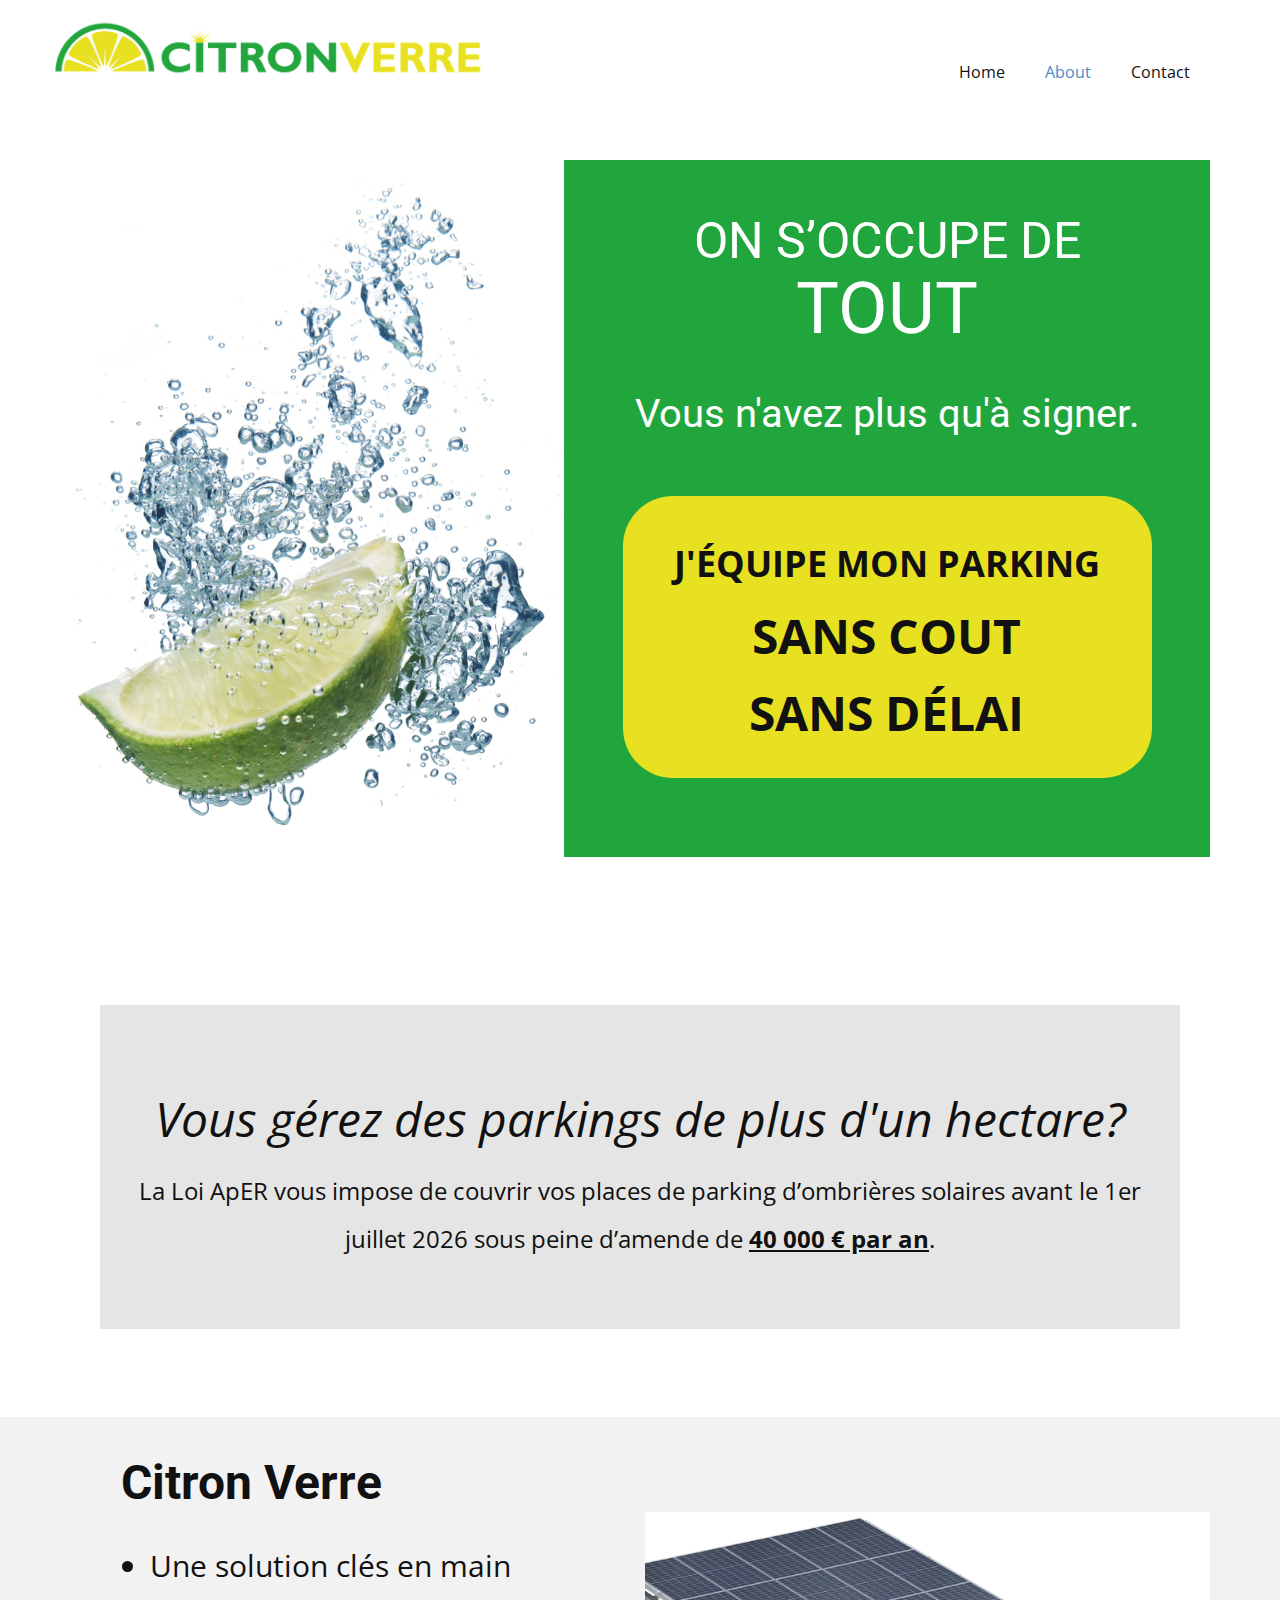
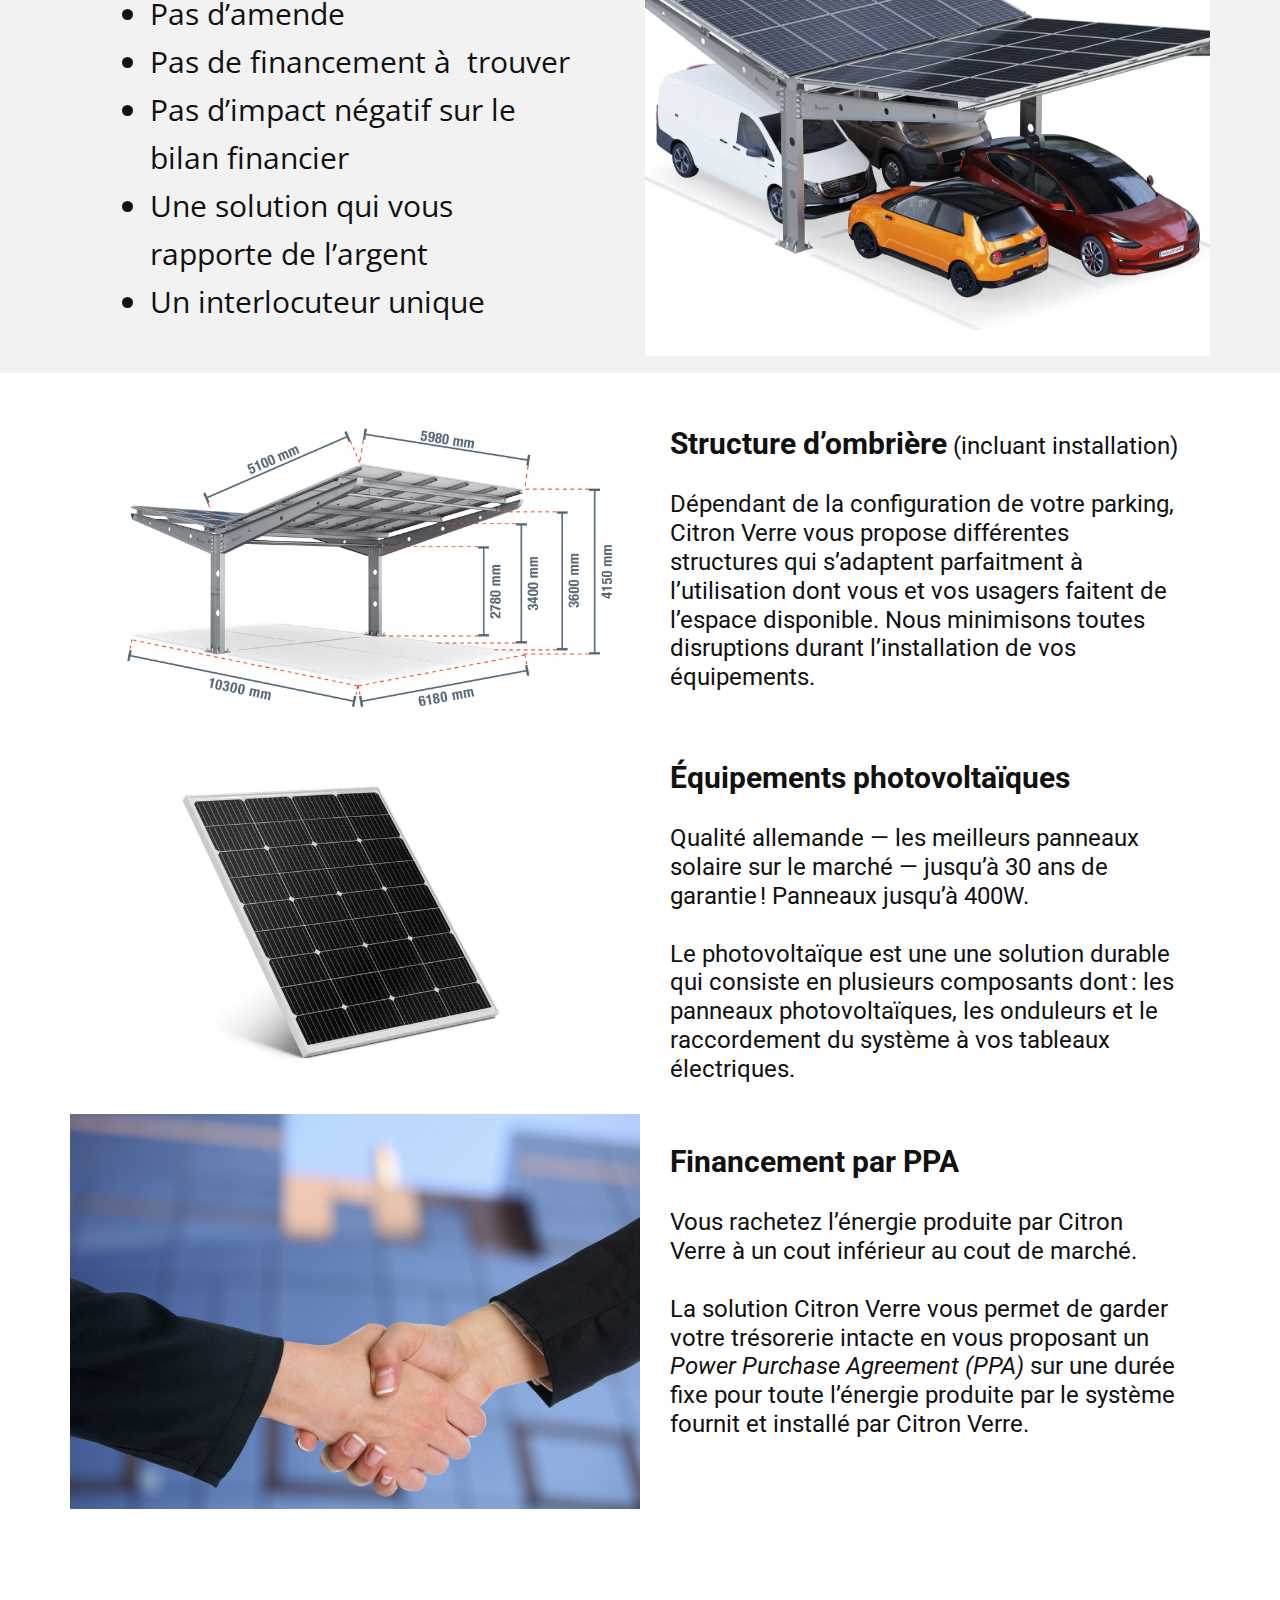
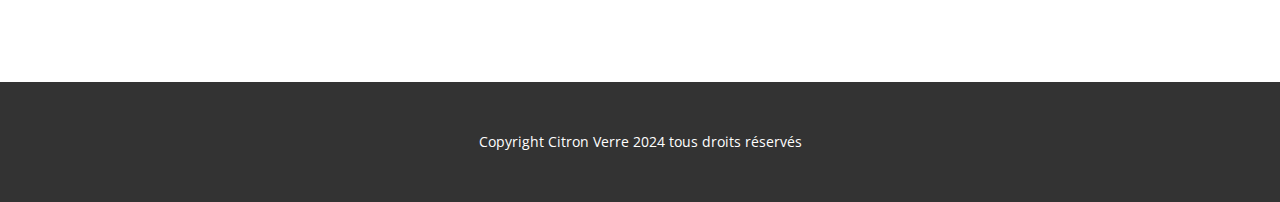
==== commit a2ef1e27: "Typo" ====
--- a/About.html
+++ b/About.html
@@ -146,7 +146,7 @@
                     <div class="u-container-layout u-container-layout-2">
                       <h4 class="u-text u-text-default u-text-1">
                         <span style="font-weight: 700; font-size: 1.875rem;">Structure d’ombrière</span> (incluant installation)<br>
-                        <br>Dépendant de la configuration de votre parking, Citron Verre vous propose différentes structures qui s'adaptent parfaitment a l'utilisation dont vous et vos usagers faitent de l'espace disponible. Nous minimisons toutes disruptions durant l'installation de vos equipements. 
+                        <br>Dépendant de la configuration de votre parking, Citron Verre vous propose différentes structures qui s’adaptent parfaitment à l’utilisation dont vous et vos usagers faitent de l’espace disponible. Nous minimisons toutes disruptions durant l’installation de vos équipements. 
                       </h4>
                     </div>
                   </div>
@@ -164,8 +164,8 @@
                       <h4 class="u-text u-text-default u-text-2">
                         <span style="font-weight: 700; font-size: 1.875rem;">Équipements photovoltaïques</span>
                         <br>
-                        <br>Qualité allemande — Les meilleurs panneaux solaire sur le marché — jusqu'à 30 ans de garantie ! Panneaux jusqu'à 400W.<br>
-                        <br>Le photovoltaïque est une une solution durable qui consiste en plusieurs composants ​dont : les panneaux photovoltaïques, les onduleurs et le raccordemant du système à vos tableaux électriques.
+                        <br>Qualité allemande — les meilleurs panneaux solaire sur le marché — jusqu’à 30 ans de garantie ! Panneaux jusqu’à 400W.<br>
+                        <br>Le photovoltaïque est une une solution durable qui consiste en plusieurs composants ​dont : les panneaux photovoltaïques, les onduleurs et le raccordement du système à vos tableaux électriques.
                       </h4>
                     </div>
                   </div>
@@ -197,7 +197,7 @@
     
     
     <footer class="u-align-center u-clearfix u-footer u-grey-80 u-footer" id="sec-2d9e"><div class="u-clearfix u-sheet u-sheet-1">
-        <p class="u-small-text u-text u-text-variant u-text-1">Copyright Citron Verre 2024 tous droits réservé</p>
+        <p class="u-small-text u-text u-text-variant u-text-1">Copyright Citron Verre 2024 tous droits réservés</p>
       </div></footer>
   
 </body></html>
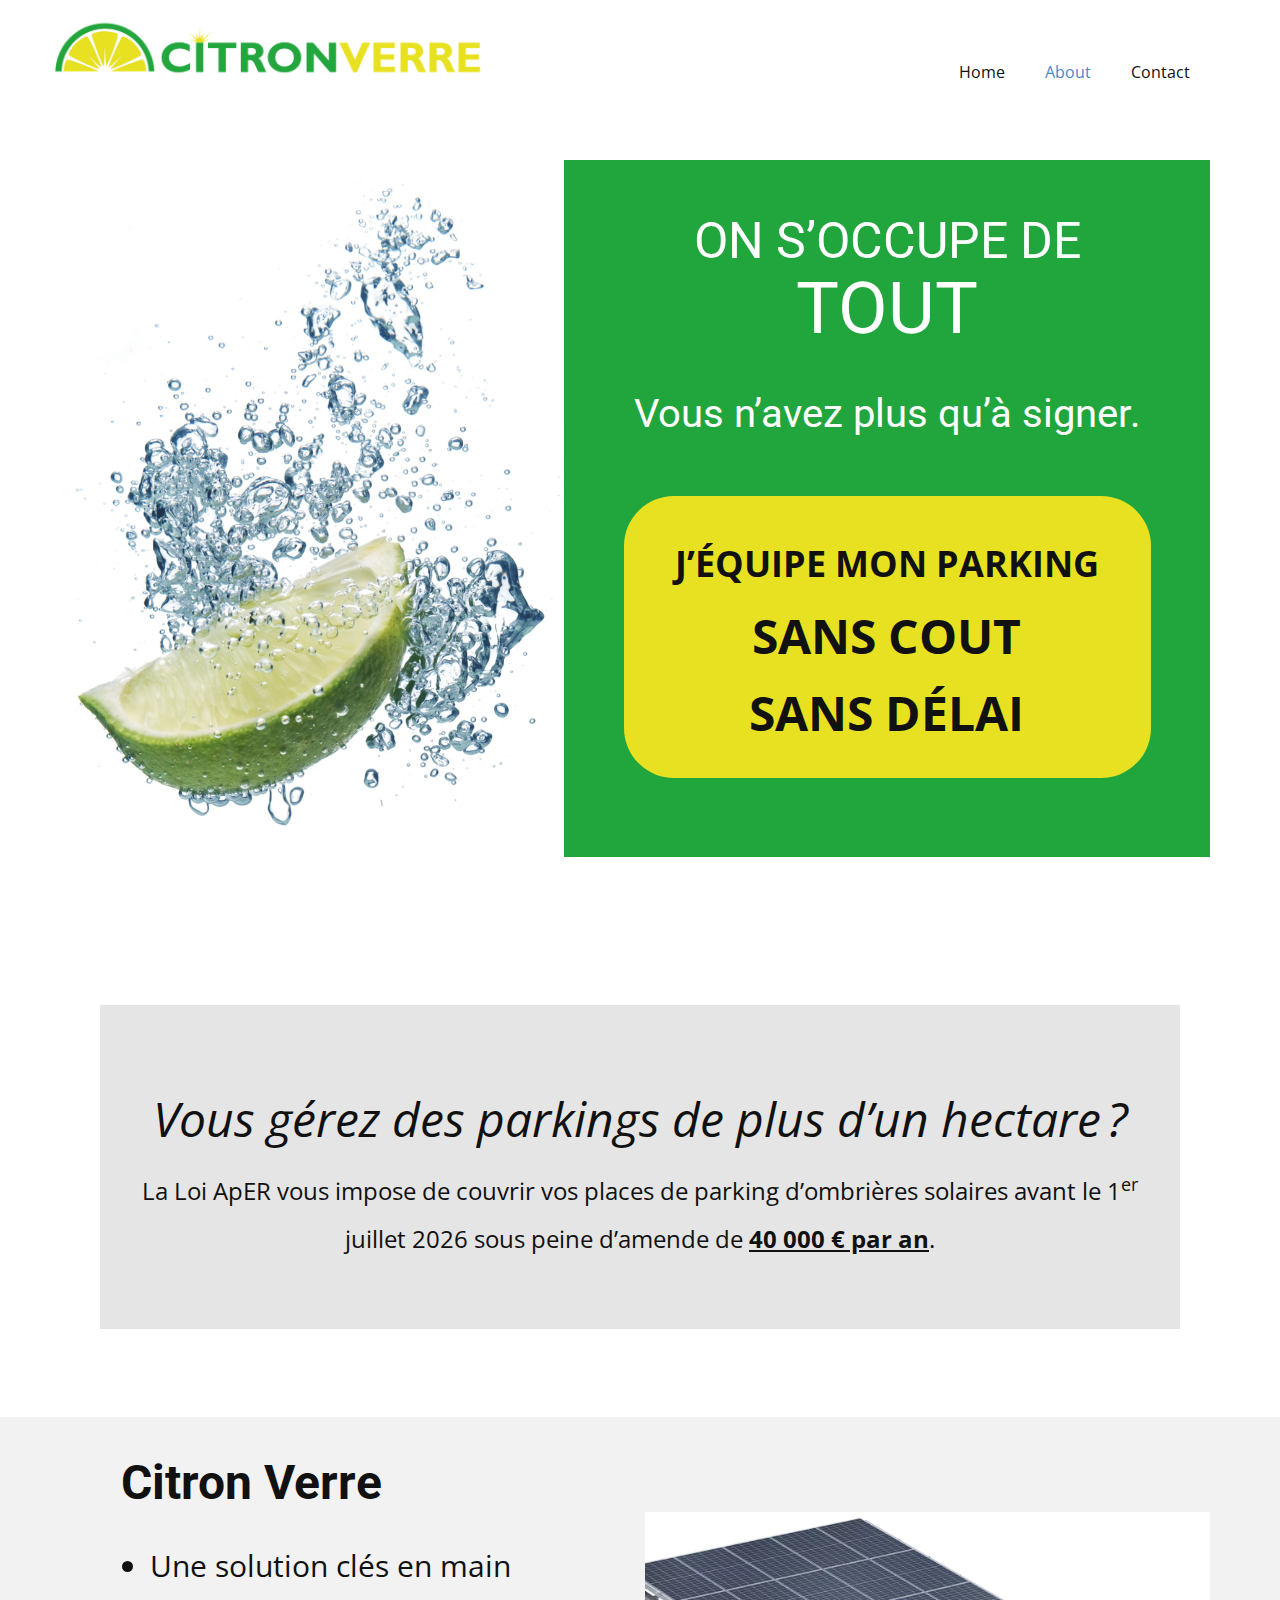
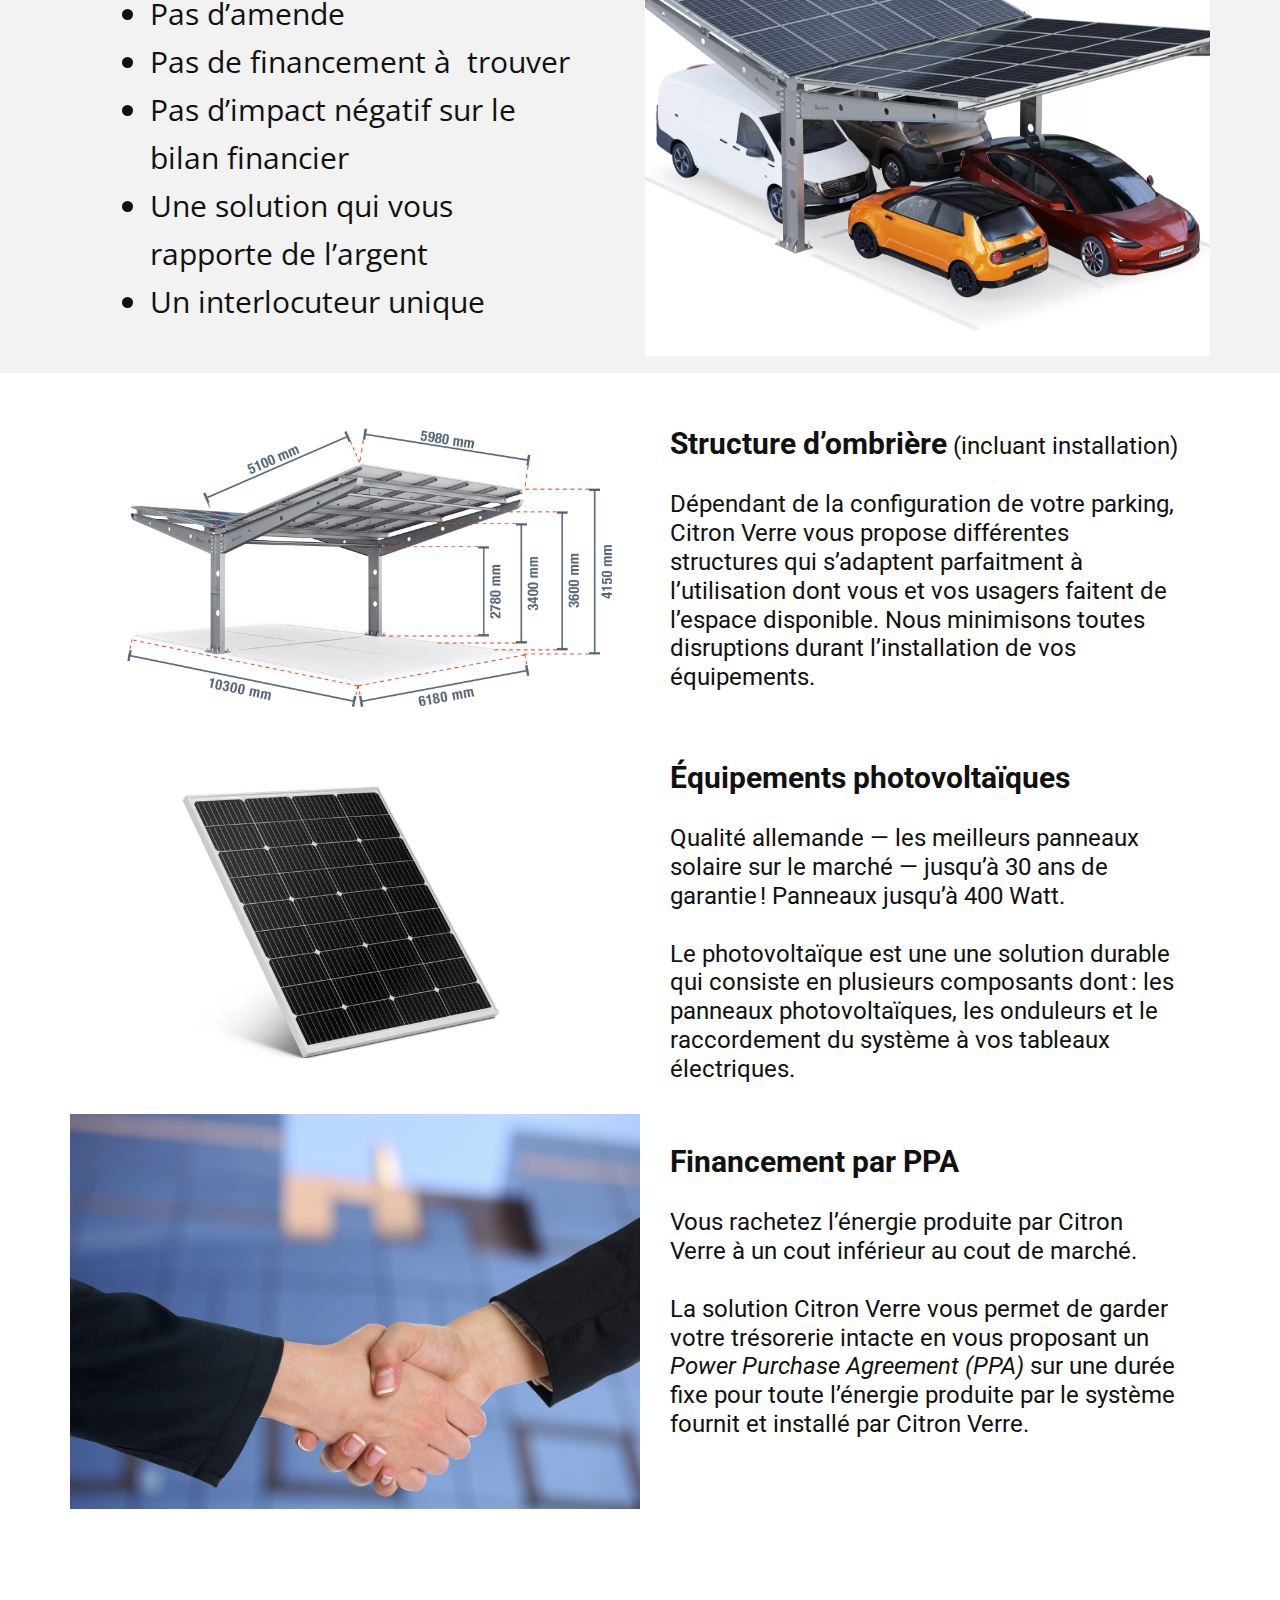
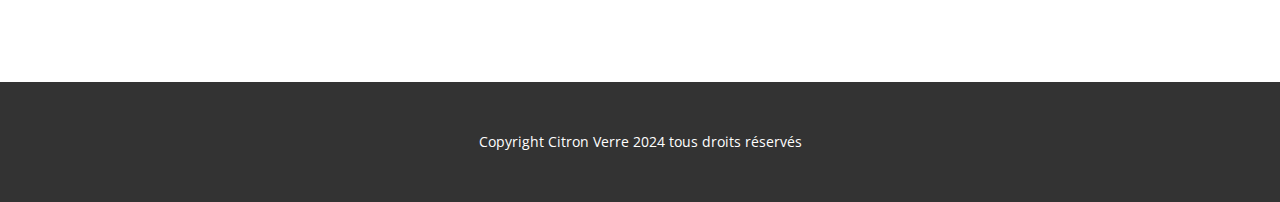
==== commit 57fd32e6: "Typo" ====
--- a/About.html
+++ b/About.html
@@ -77,10 +77,10 @@
                     </span>
                     <span style="font-size: 0.625rem;">
                       <br>
-                    </span>Vous n'avez plus qu'à signer.
+                    </span>Vous n’avez plus qu’à signer.
                   </h2>
                   <a href="Contact.html" class="u-align-center u-border-none u-btn u-btn-round u-button-style u-custom-color-4 u-radius u-btn-1">
-                    <span style="font-size: 2.25rem;">J'équipe mon parking</span>
+                    <span style="font-size: 2.25rem;">J’équipe mon parking</span>
                     <br>sans cout<br>SANS D<span style="font-size: 3rem;">é</span>LAI
                   </a>
                 </div>
@@ -95,9 +95,9 @@
         <div class="u-container-align-center u-container-style u-grey-10 u-group u-group-1">
           <div class="u-container-layout u-valign-middle u-container-layout-1">
             <p class="u-align-center u-text u-text-default u-text-1">
-              <span style="font-style: italic; font-size: 3rem;">Vous gérez des parkings de plus d'un hectare?</span>
+              <span style="font-style: italic; font-size: 3rem;">Vous gérez des parkings de plus d’un hectare ?</span>
               <br>
-              <span style="font-size: 1.5rem;">La Loi ApER vous impose de couvrir vos places de parking d’ombrières solaires avant le 1er juillet 2026 sous peine d’amende de <span style="font-weight: 700; text-decoration: underline !important;">40 000 € par an</span>.
+              <span style="font-size: 1.5rem;">La Loi ApER vous impose de couvrir vos places de parking d’ombrières solaires avant le 1<sup>er</sup> juillet 2026 sous peine d’amende de <span style="font-weight: 700; text-decoration: underline !important;">40 000 € par an</span>.
               </span>
             </p>
           </div>
@@ -164,7 +164,7 @@
                       <h4 class="u-text u-text-default u-text-2">
                         <span style="font-weight: 700; font-size: 1.875rem;">Équipements photovoltaïques</span>
                         <br>
-                        <br>Qualité allemande — les meilleurs panneaux solaire sur le marché — jusqu’à 30 ans de garantie ! Panneaux jusqu’à 400W.<br>
+                        <br>Qualité allemande — les meilleurs panneaux solaire sur le marché — jusqu’à 30 ans de garantie ! Panneaux jusqu’à 400 Watt.<br>
                         <br>Le photovoltaïque est une une solution durable qui consiste en plusieurs composants ​dont : les panneaux photovoltaïques, les onduleurs et le raccordement du système à vos tableaux électriques.
                       </h4>
                     </div>
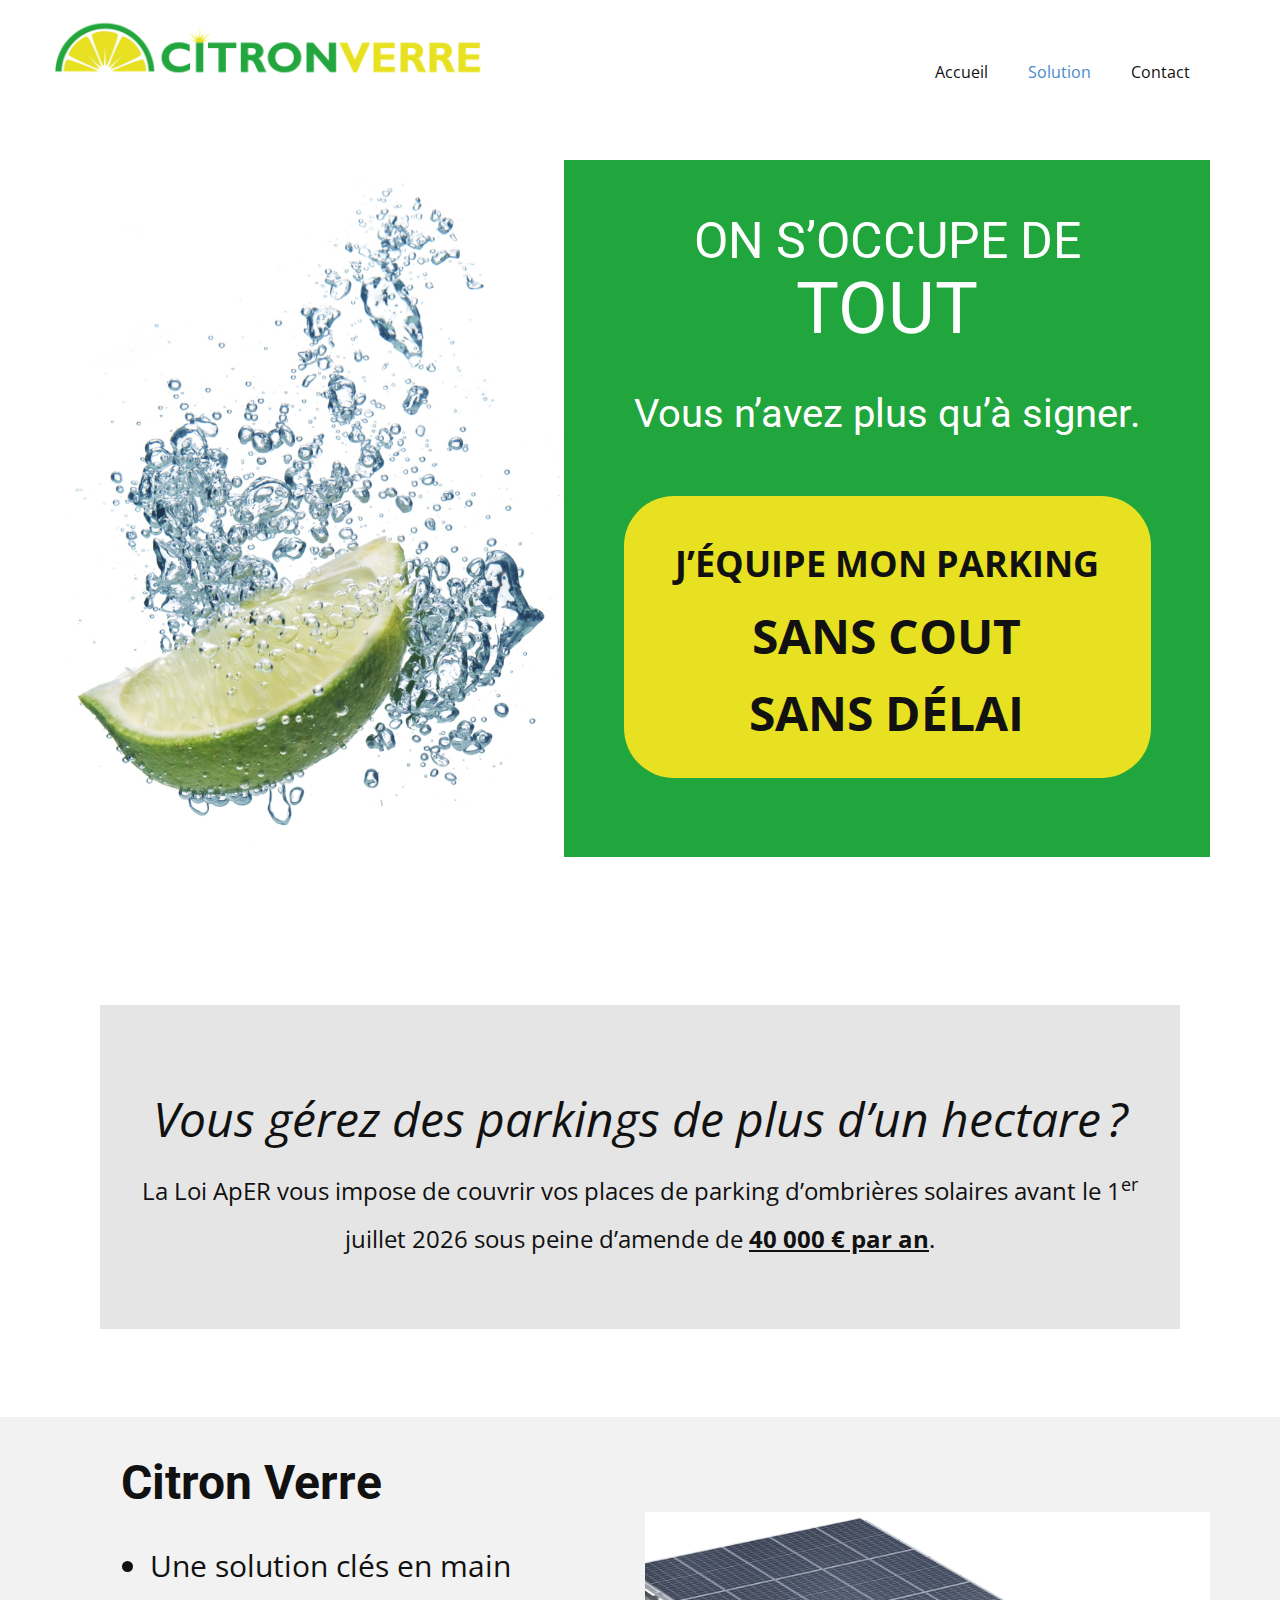
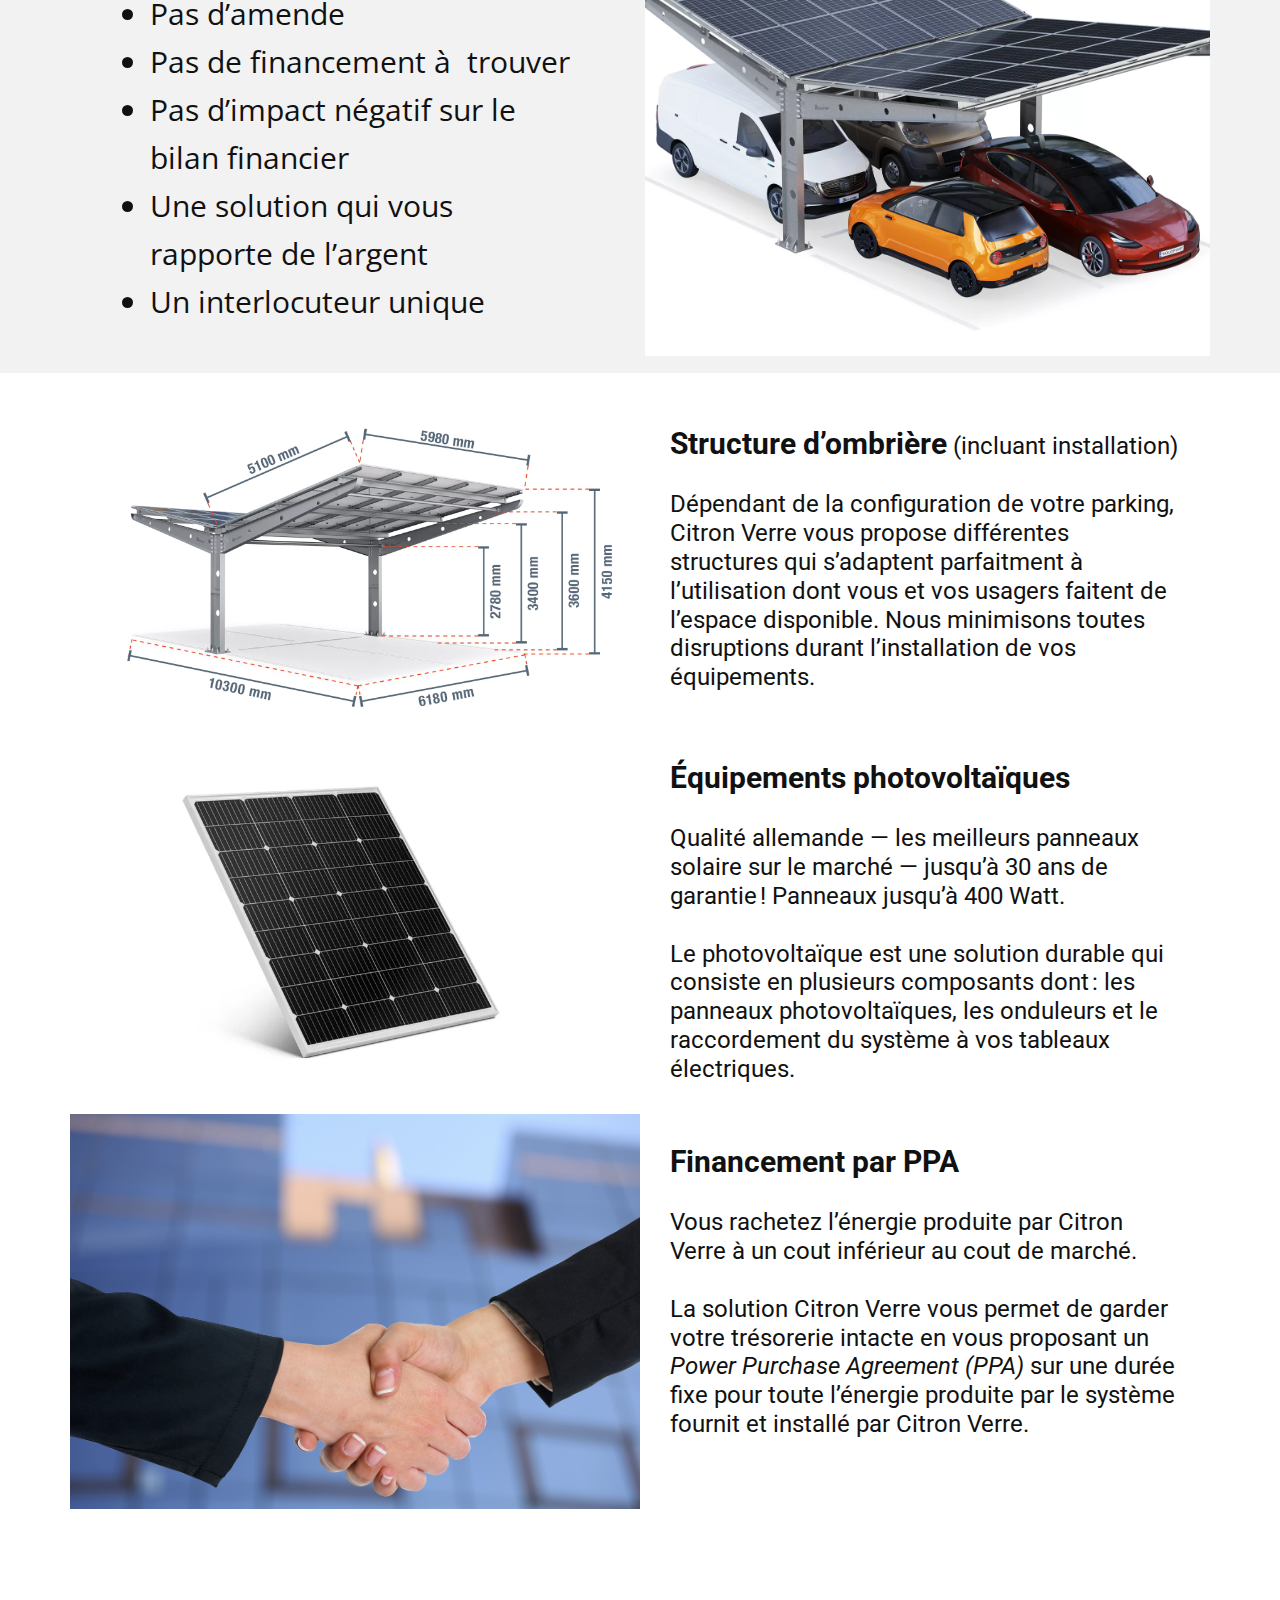
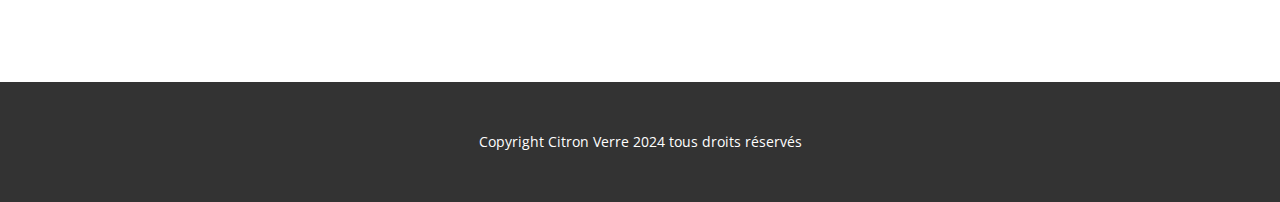
==== commit 4437dfa4: "Typo" ====
--- a/About.html
+++ b/About.html
@@ -40,8 +40,8 @@
             </a>
           </div>
           <div class="u-nav-container">
-            <ul class="u-nav u-unstyled u-nav-1"><li class="u-nav-item"><a class="u-button-style u-nav-link u-text-active-palette-1-base u-text-hover-palette-2-base" href="Home.html" style="padding: 10px 20px;">Home</a>
-</li><li class="u-nav-item"><a class="u-button-style u-nav-link u-text-active-palette-1-base u-text-hover-palette-2-base" href="About.html" style="padding: 10px 20px;">About</a>
+            <ul class="u-nav u-unstyled u-nav-1"><li class="u-nav-item"><a class="u-button-style u-nav-link u-text-active-palette-1-base u-text-hover-palette-2-base" href="Home.html" style="padding: 10px 20px;">Accueil</a>
+</li><li class="u-nav-item"><a class="u-button-style u-nav-link u-text-active-palette-1-base u-text-hover-palette-2-base" href="About.html" style="padding: 10px 20px;">Solution</a>
 </li><li class="u-nav-item"><a class="u-button-style u-nav-link u-text-active-palette-1-base u-text-hover-palette-2-base" href="Contact.html" style="padding: 10px 20px;">Contact</a>
 </li></ul>
           </div>
@@ -49,8 +49,8 @@
             <div class="u-black u-container-style u-inner-container-layout u-opacity u-opacity-95 u-sidenav">
               <div class="u-inner-container-layout u-sidenav-overflow">
                 <div class="u-menu-close"></div>
-                <ul class="u-align-center u-nav u-popupmenu-items u-unstyled u-nav-2"><li class="u-nav-item"><a class="u-button-style u-nav-link" href="Home.html">Home</a>
-</li><li class="u-nav-item"><a class="u-button-style u-nav-link" href="About.html">About</a>
+                <ul class="u-align-center u-nav u-popupmenu-items u-unstyled u-nav-2"><li class="u-nav-item"><a class="u-button-style u-nav-link" href="Home.html">Accueil</a>
+</li><li class="u-nav-item"><a class="u-button-style u-nav-link" href="About.html">Solution</a>
 </li><li class="u-nav-item"><a class="u-button-style u-nav-link" href="Contact.html">Contact</a>
 </li></ul>
               </div>
@@ -165,7 +165,7 @@
                         <span style="font-weight: 700; font-size: 1.875rem;">Équipements photovoltaïques</span>
                         <br>
                         <br>Qualité allemande — les meilleurs panneaux solaire sur le marché — jusqu’à 30 ans de garantie ! Panneaux jusqu’à 400 Watt.<br>
-                        <br>Le photovoltaïque est une une solution durable qui consiste en plusieurs composants ​dont : les panneaux photovoltaïques, les onduleurs et le raccordement du système à vos tableaux électriques.
+                        <br>Le photovoltaïque est une solution durable qui consiste en plusieurs composants ​dont : les panneaux photovoltaïques, les onduleurs et le raccordement du système à vos tableaux électriques.
                       </h4>
                     </div>
                   </div>
